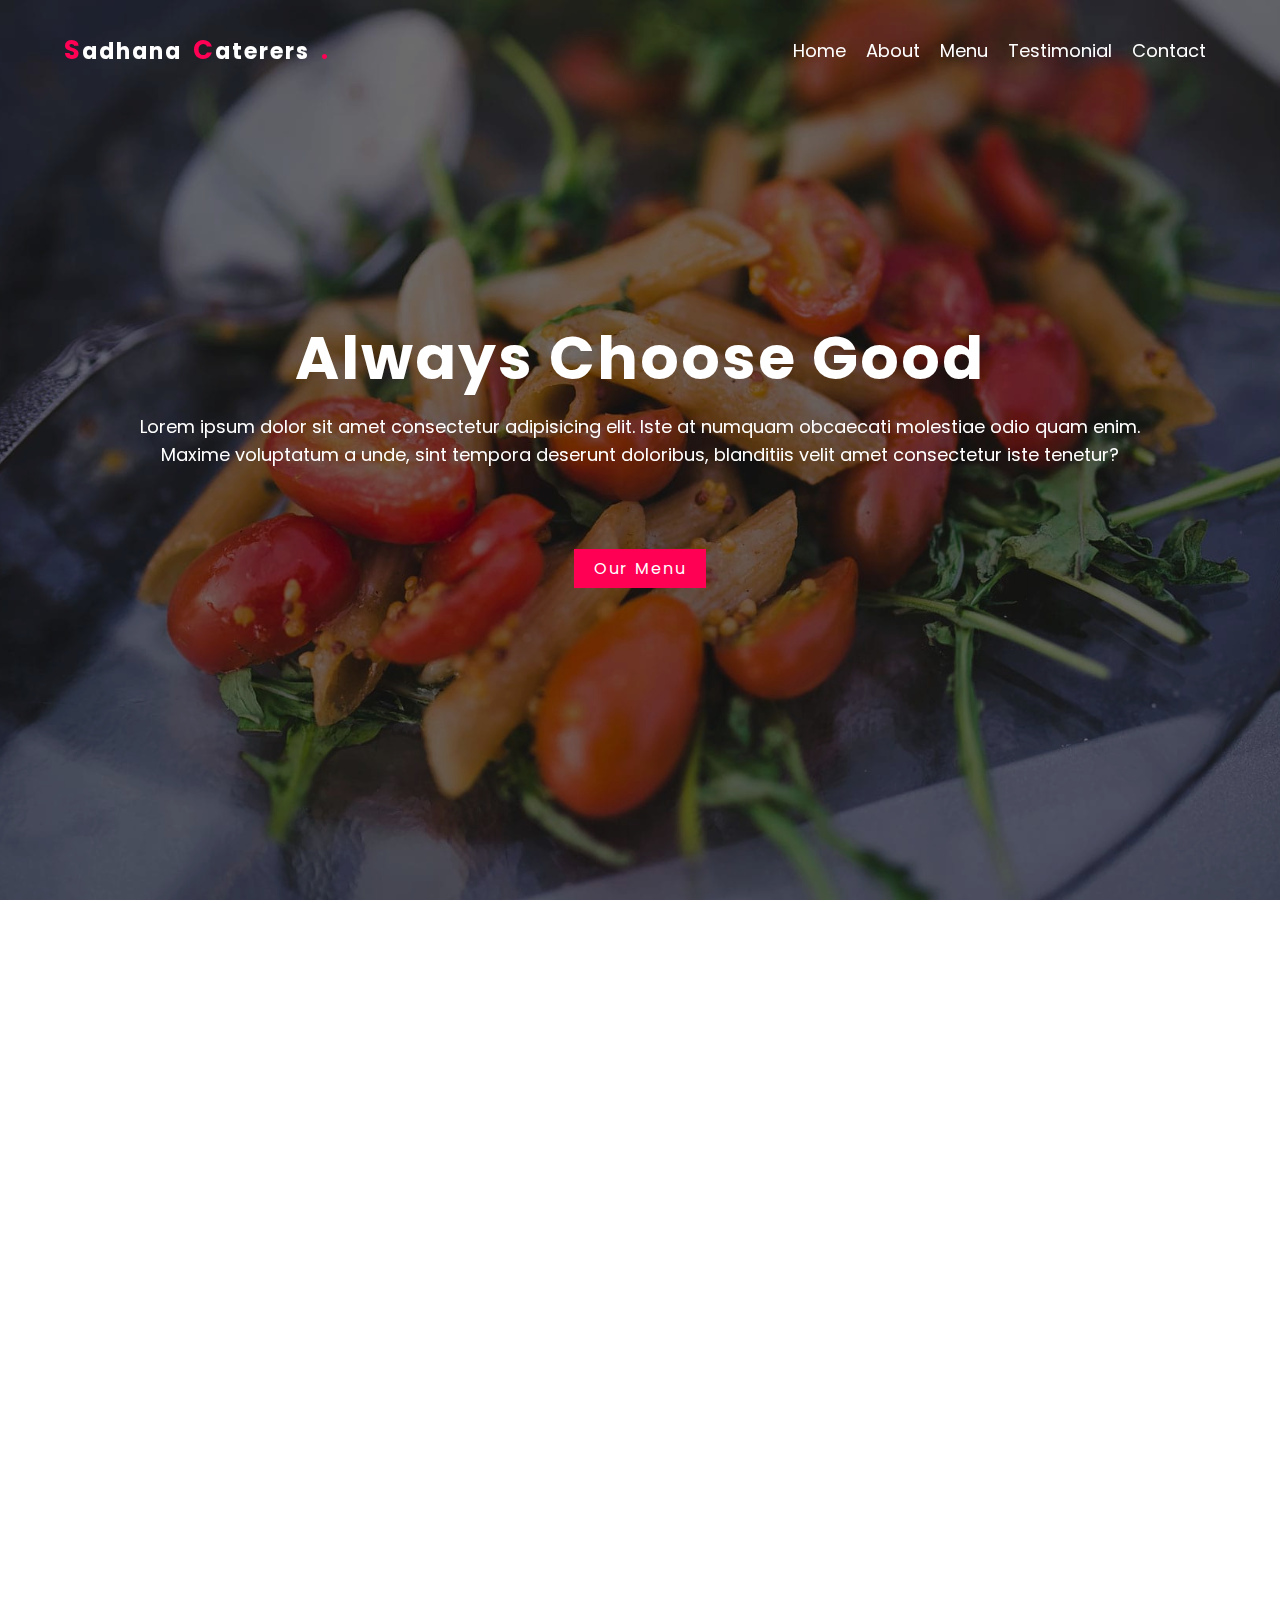
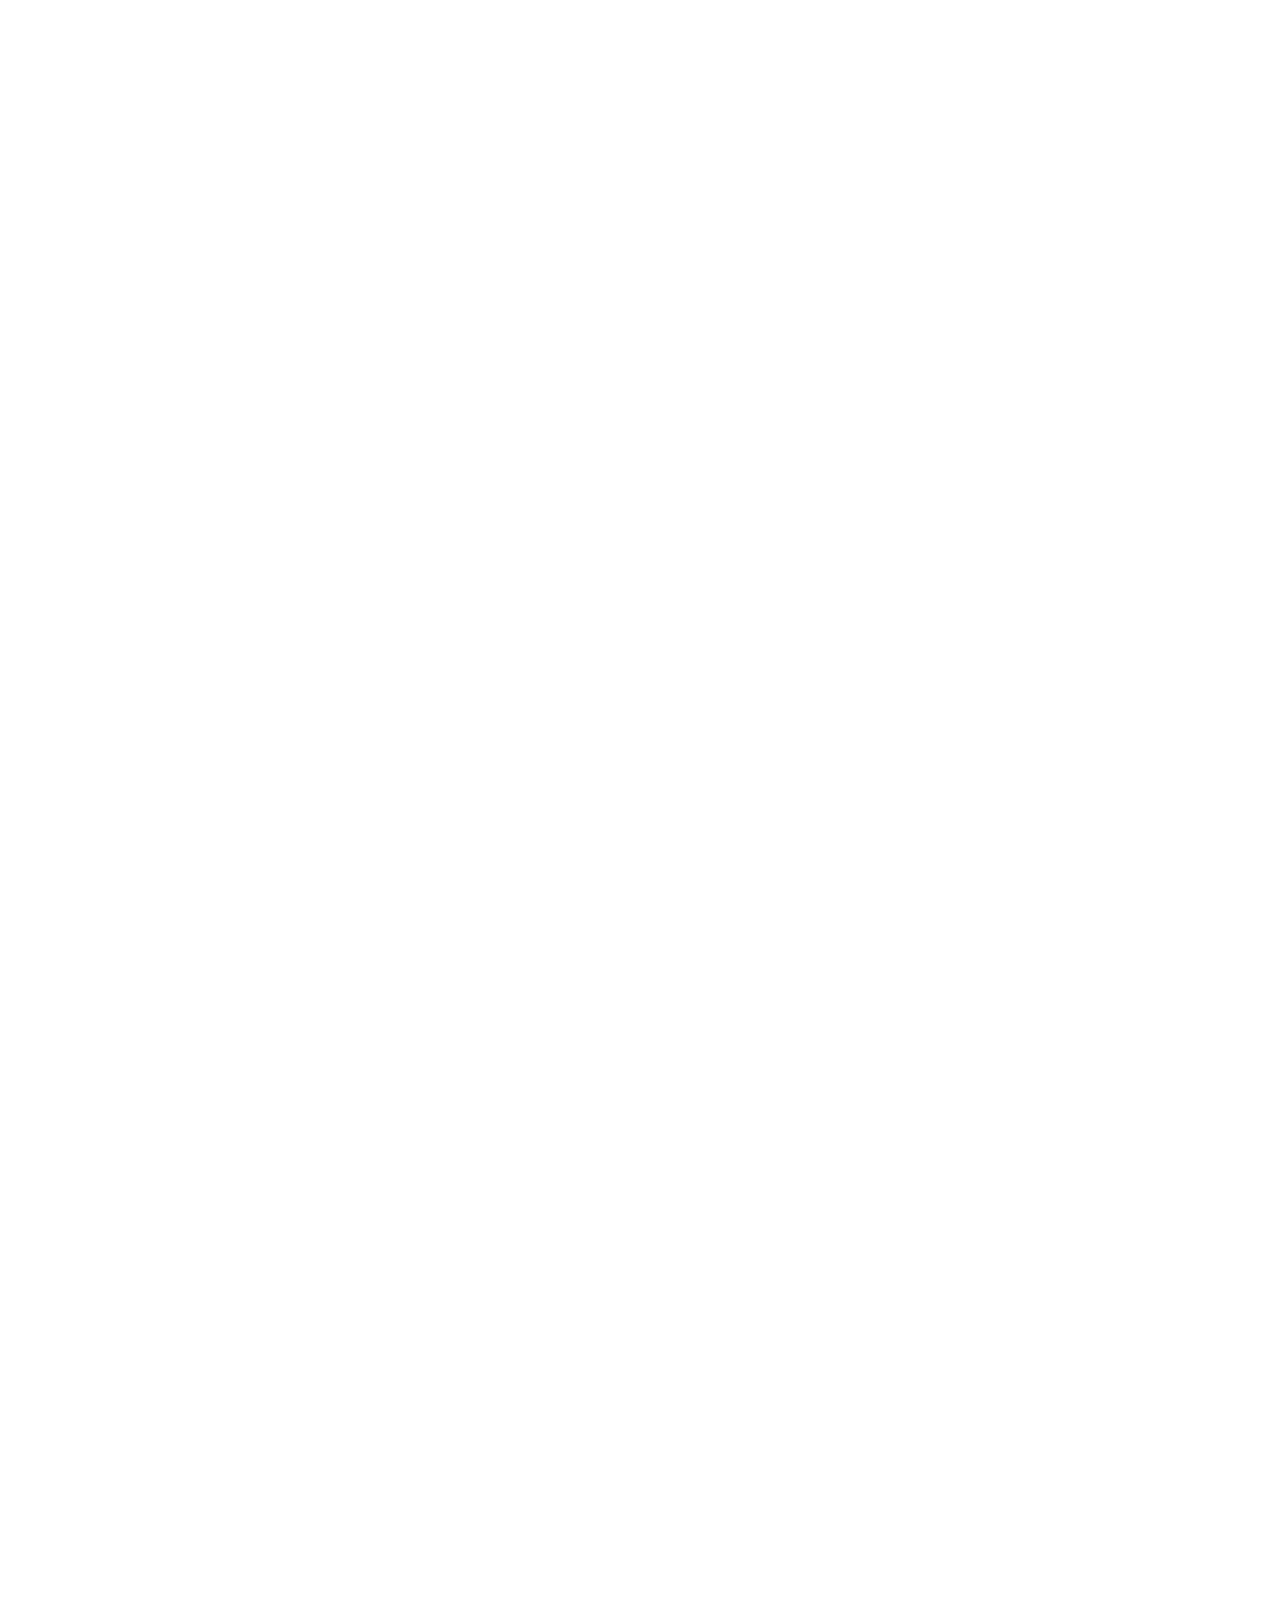
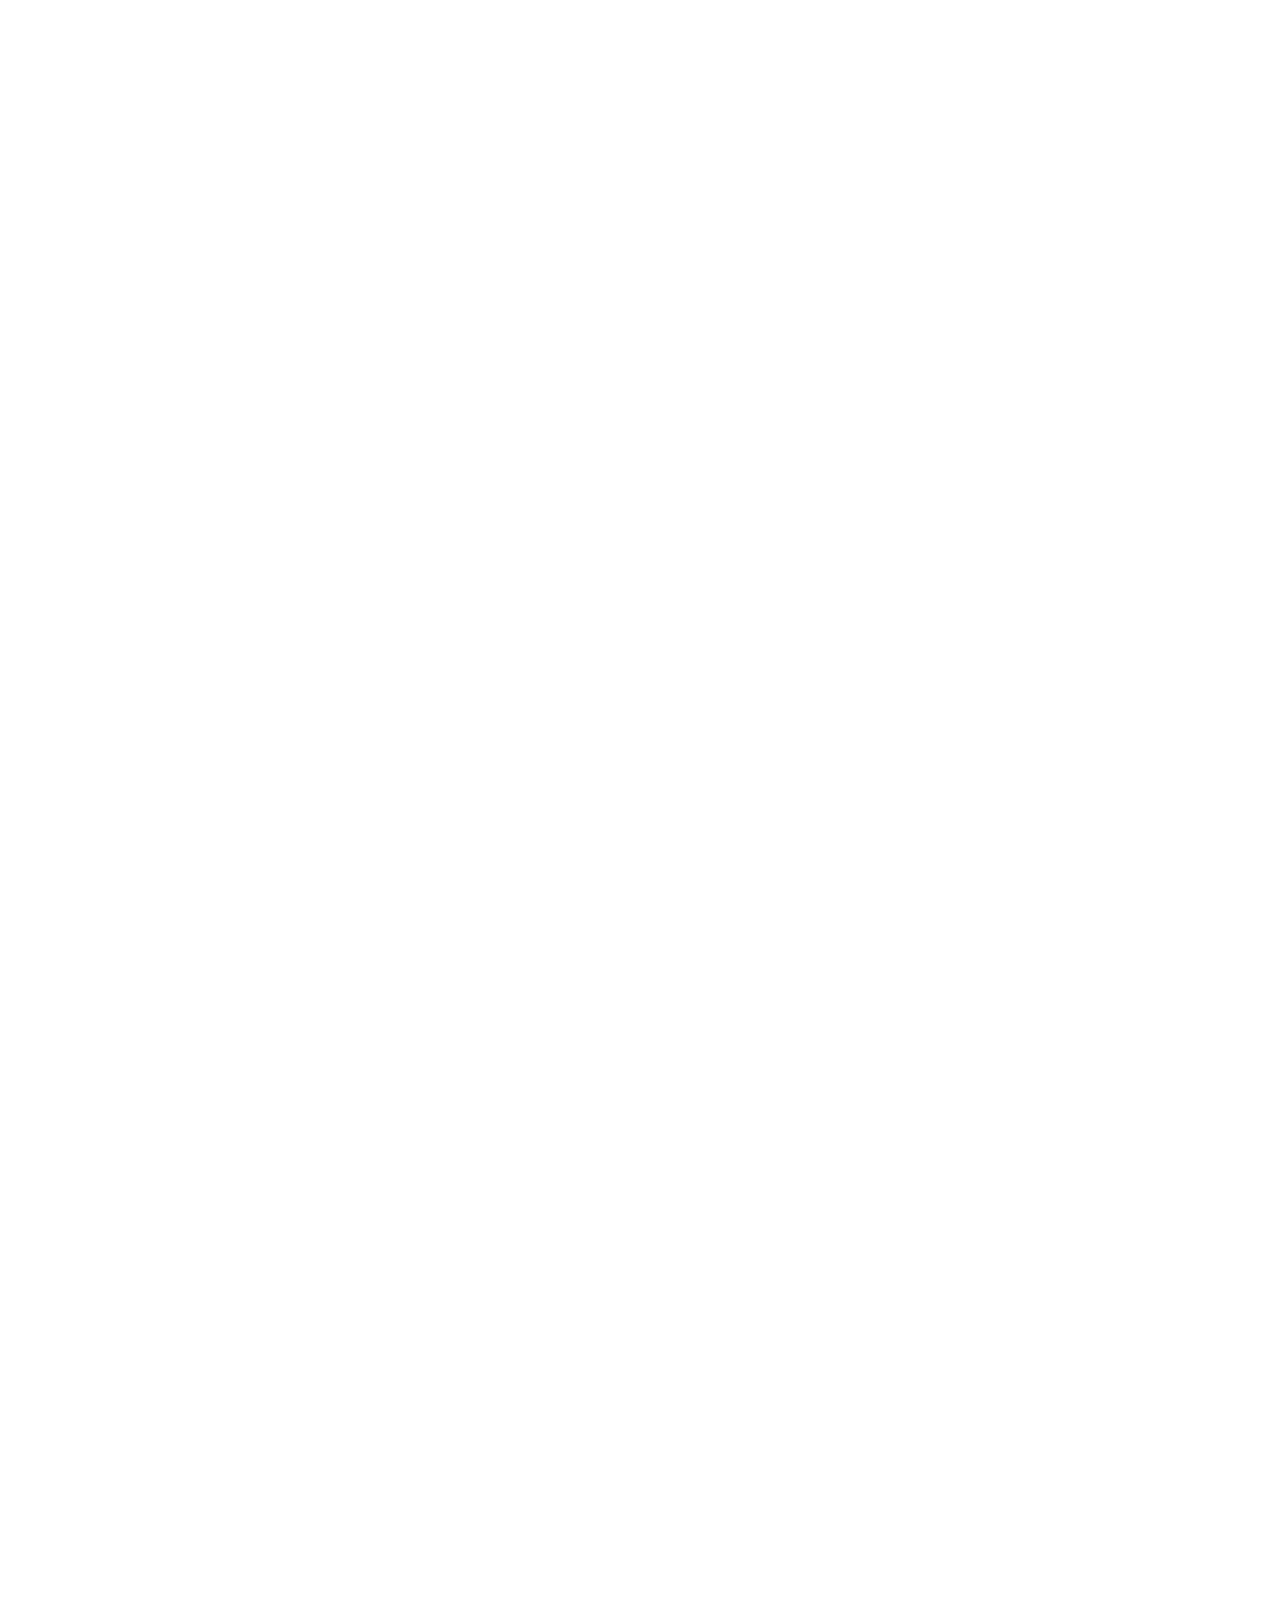
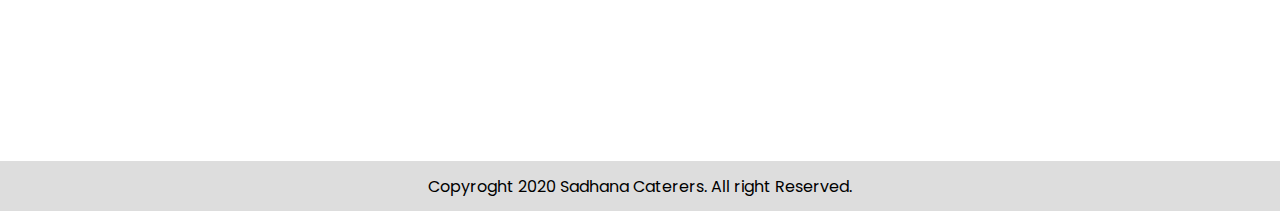
==== index.html @ dc664664 "aos is added" ====
<!DOCTYPE html>
<html lang="en">
<head>
    <meta charset="UTF-8">
    <meta name="viewport" content="width=device-width, initial-scale=1.0">
    <link rel="stylesheet" href="./stylesheets/home.css">
    <!-- This is fontawsome CDN -->
    <link rel="stylesheet" href="https://use.fontawesome.com/releases/v5.15.1/css/all.css"
        integrity="sha384-vp86vTRFVJgpjF9jiIGPEEqYqlDwgyBgEF109VFjmqGmIY/Y4HV4d3Gp2irVfcrp" crossorigin="anonymous">
    <link rel="stylesheet" href="./stylesheets/nav.css">
    <!-- Stylesheet for about section -->
    <link rel="stylesheet" href="./stylesheets/about.css">
    <!-- Stylesheet for menu section -->
    <link rel="stylesheet" href="./stylesheets/menu.css">
    <!-- Stylesheet for test section -->
    <link rel="stylesheet" href="./stylesheets/test.css">
    <!-- Stylesheet for contact -->
    <link rel="stylesheet" href="./stylesheets/contact.css">
    <link rel="stylesheet" href="https://unpkg.com/aos@next/dist/aos.css" />
    <title>SADHANA CATERERS.</title>
</head>
<body>
    <!--FixedBar For Top of the Page-->
    <div class="fixedbar">
        <div>
            <a href="#">
                <h1><span>S</span>adhana <span>C</span>aterers <span>.</span></h1>
            </a>
        </div>
        <ul>
            <li><a href="#home">Home</a></li>
            <li><a href="#about">About</a></li>
            <li><a href="#menu">Menu</a></li>
            <li><a href="#test">Testimonial</a></li>
            <li><a href="#contact">Contact</a></li>
        </ul>
        <handberger onclick="handbergerclick(this)">
            <span></span>
            <span></span>
            <span></span>
        </handberger>
    </div>

    <!--NavbarSetUp-->
    <nav>
        <div class="links">
            <ul>
                <li><a href="#home">Home</a></li>
                <li><a href="#about">About</a></li>
                <li><a href="#menu">Menu</a></li>
                <li><a href="#test">Testimonial</a></li>
                <li><a href="#contact">Contact</a></li>
                <div class="marker"></div>
            </ul>
        </div>
    </nav>

    <!-- Show Click Images -->
    <div class="img-show-container">
        <i class="fas fa-times-circle" onclick="closethis()"></i>
        <div id="img-con">
            <h1>Prawn Malaikari</h1>
            <img src="" alt="">
            <div class="icons">
                <i class="fas fa-arrow-left" onclick="change(-1)"></i>
                <i class="fas fa-arrow-right" onclick="change(1)"></i>
            </div>
        </div>
    </div>




    <div class="main">
        <section class="home" id="home">
            <h1 data-aos="fade-right" data-aos-duration="10000">Always Choose Good</h1>
            <p data-aos="fade-left">Lorem ipsum dolor sit amet consectetur adipisicing elit. Iste at numquam obcaecati molestiae odio quam enim. Maxime voluptatum a unde, sint tempora deserunt doloribus, blanditiis velit amet consectetur iste tenetur?</p>
            <div class="icons">
                <a data-aos="fade-right" data-aos-delay="300" href="https://www.facebook.com/gobindapodder89" target="_blank"><i class="fab fa-facebook"></i></a>
                <a data-aos="fade-right" data-aos-delay="200" href="#"><i class="fab fa-instagram"></i></a>
                <a data-aos="fade-right" data-aos-delay="100" href="mailto:ankitpodder0211@gmail.com"><i class="fas fa-envelope"></i></a>
                <a data-aos="fade-right" href="tel:9143131636"><i class="fas fa-phone-alt"></i></a>
            </div>
            <a class="btn" href="#menu"  data-aos="fade-right" data-aos-duration="30000">Our Menu</a>
        </section>
        <section class="about" id="about">
            <div class="container" >
                <h1  data-aos="fade-right"><span>A</span>bout <span>U</span>s</h1>
                <p  data-aos="fade-right">SADHANA CATERERS UNIT gives our best to serve you best. We are the most preferred catering service in Kolkata as we
                serve you with the top-notch quality of food and other services. Whether it is a wedding, reception, private parties,
                small function or a huge one we give you the best catering service for all. The venue would be of your choice and the
                food will be high-class as we are serving it for you. We not only ensure food and beverage for your function but we make
                it assure that your order arrive the venue on time and is being served with class.<br><br> The demand for food and beverages
                away from the home has increased and with a broader spectrum of the population eating out, customer needs have
                diversified. Our catering service is led very efficiently in order to avail you with the best in class service. It
                barely matters what kind of food you want in your function our team is capable of fulfilling all your needs and
                providing you best facility. We have various packages for several functions and as per the menu and quantity we offer
                you them. Food service operations are continuing to enjoy tremendous improvement and development together with
                considerable advices in quality.
                </p>
            </div>
            <img src="./images/about1.jpg" alt="about_us"  data-aos="fade-left">
        </section>
        <section class="menu" id="menu">
            <h1  data-aos="fade-right">Our <span>M</span>enu</h1>
            <p  data-aos="fade-left">Lorem ipsum dolor sit amet consectetur.</p>
            <div class="container">
                <div class="img" data-aos="fade-right" data-aos-delay="400">
                    <img src="./images/menu/mutton kasha.jpg" onclick="imageclick(0)">
                    <p>Mutton Kasha</p>
                </div>
                <div class="img" data-aos="fade-right" data-aos-delay="200">
                    <img src="./images/menu/navaratna kari.jpg" onclick="imageclick(1)">
                    <p>Navaratna Korma</p>
                </div>
                <div class="img" data-aos="fade-right" data-aos-delay="0">
                    <img src="./images/menu/panner2.jpg" onclick="imageclick(2)">
                    <p>Paneer Butter Masala</p>
                </div>

                <div class="img" data-aos="fade-right" data-aos-delay="400">
                    <img src="./images/menu/salad.JPG" onclick="imageclick(3)">
                    <p>Pasta Counter</p>
                </div>
                <div class="img" data-aos="fade-right" data-aos-delay="200">
                    <img src="./images/menu/hotsaladbar.JPG" onclick="imageclick(4)" style="object-fit: contain">
                    <p>Hot Salad Bar</p>
                </div>
                <div class="img" id="img_last" data-aos="fade-right" data-aos-delay="0">
                    <img src="./images/menu/prawn.jpg" onclick="imageclick(5)">
                    <p>Prawn Malaikari</p>
                </div>
                <!-- Hide this pics Initially -->
                <div class="img hide" data-aos="fade-right" data-aos-delay="400">
                    <img src="./images/menu/fry.jpg" onclick="imageclick(6)">
                    <p>Fish Butter Fry</p>
                </div>
                <div class="img hide" data-aos="fade-right" data-aos-delay="200">
                    <img src="./images/menu/chicken.jpg" onclick="imageclick(7)">
                    <p>Chicken Chap</p>
                </div>
                <div class="img hide" data-aos="fade-right" data-aos-delay="0">
                    <img src="./images/menu/mocktail.jpg" onclick="imageclick(8)">
                    <p>Mocktail Counter</p>
                </div>
                <div class="img hide" data-aos="fade-right" data-aos-delay="400">
                    <img src="./images/menu/pan.jpg" onclick="imageclick(9)">
                    <p>Pan</p>
                </div>
                <div class="img hide" data-aos="fade-right" data-aos-delay="200">
                    <img src="./images/menu/tandoor.jpg" onclick="imageclick(10)">
                    <p>Chicken Tandoor</p>
                </div>
                <div class="img hide" data-aos="fade-right" data-aos-delay="0">
                    <img src="./images/menu/chatni.jpg" onclick="imageclick(11)">
                    <p>Fruit Chutny</p>
                </div>
            </div>
            <a  class="view-all" href="#img_last" onclick="btn_click(this)" data-aos="fade-left">View All</a>
        </section>
        <section class="test" id="test">
            <h1 data-aos="fade-left">They <span>S</span>aid About Us</h1>
            <p data-aos="fade-right">Lorem ipsum dolor sit amet consectetur.</p>
            <div class="container">
                <div class="box" data-aos="fade-left" data-aos-delay="0">
                    <img src="./images/review/rev1.jpg">
                    <p>Good Food went above and beyond with us. Willing to meet multiple times to ensure everything was as we hoped and
                    delivering EXCEPTIONAL food for our wedding. They did everything and then some to ensure we were properly fed and
                    enjoyed ourselves.
                    </p>
                    <p class="name">~ Priya Saha Podder</p>
                </div>
                <div class="box" data-aos="fade-left" data-aos-delay="200">
                    <img src="./images/review/rev2.jpg">
                    <p>The food at my brother's wedding was amazing! Really yummy. My guests raved about the food. They even gave us a few leftovers.Highly recommend Good Food Events + Catering.
                    </p>
                    <p class="name">~ Ankit Podder</p>
                </div>
                <div class="box" data-aos="fade-left" data-aos-delay="400">
                    <img src="./images/review/rev3.png">
                    <p>Yes, the staffs are extremely well-behaved and the most importantly the quality and taste of the food is just amazing.
                    It's the best caterers service I've ever visited and I would like to recommend each and everyone to contact with them
                    for the best food and best service.
                    </p>
                    <p class="name">~ Akash Kumar Pati</p>
                </div>
            </div>
        </section>
        <section class="contact" id="contact">
            <h1 data-aos="fade-left"><span>C</span>ontact Us</h1>
            <p data-aos="fade-right">413 Green Park , Lake Town , Block A , Kolkata : 700055</p>
            <p data-aos="fade-left"><a href="https://goo.gl/maps/gn4YtYgcBVdfNBr98" target="_blank">Open this location in map : <i class="fas fa-map-marker-alt"></i></a></p>
            <p data-aos="fade-right"><i class="fas fa-phone-alt"></i> : <a href="tel:9143131636">9143131636</a> / <a href="tel:9143194592">9143194592</a></p>
            <div class="container" data-aos="fade-right">
                <iframe name="hidden_iframe" id="hidden_iframe" style="display: none;"
                    onload="if(submitted){window.location('/')}"></iframe>
                <form action="https://docs.google.com/forms/u/0/d/e/1FAIpQLSd7vO7k8Vz6ljNNhDK9vIhlrE3oobReoY3cYwhsMBvj_SoKgA/formResponse" target="hidden_iframe" onsubmit="formsubmit()">
                    <h1>Send Message</h1>
                    <input type="text" name="entry.94450431" id="" placeholder="Name" value="">
                    <input type="text" name="entry.437217449" id="" placeholder="Email or Phone No" value="">
                    <textarea name="entry.1589624765" placeholder="Message or Feedback" value=""></textarea>
                    <button>Send</button>
                </form>
            </div>
        </section>
        <copyright>
            <p>Copyroght <i class="far fa-copyright"></i> 2020 Sadhana Caterers. All right Reserved.</p>
        </copyright>
    </div>

    <script src="./javascript/nav.js"></script>
    <script src="./javascript/menu.js"></script>
    <script src="./javascript/jquery.js"></script>
    <script src="https://unpkg.com/aos@next/dist/aos.js"></script>
    <script>
        AOS.init();
        const formsubmit = ()=>{
            // document.querySelector("#contact > div > form > input[type=text]:nth-child(2)").value = "";
            // document.querySelector("#contact > div > form > input[type=text]:nth-child(3)").value = "";
            // document.querySelector("#contact > div > form > textarea").value = "";
            return true;
        }
    </script>
</body>
</html>
---- stylesheets/home.css ----
/* Import Font from google fonts */
@import url('https://fonts.googleapis.com/css2?family=Poppins:ital,wght@0,100;0,200;0,300;0,400;0,500;0,600;0,700;0,800;1,200;1,300;1,400;1,500;1,600;1,700;1,800&display=swap');

*{
    padding: 0;
    margin: 0;
    box-sizing: border-box;
    scroll-behavior: smooth;
}
body{
    position: relative;
    width: 100%;
    height: 100%;
    overflow-x: hidden;
    font-family: 'Poppins', sans-serif;
    
}

/* This is style for home section */
.home{
    position: relative;
    width: 100%;
    height: 100vh;
    display: flex;
    justify-content: center;
    align-items: center;
    flex-direction: column;
    background: url("../images/bg.jpg") #0002;
    background-size: cover;
    background-position: center;
    background-attachment: fixed;
    color: #fff;
    background-blend-mode: multiply;
}
.home h1{
    font-size: 60px;
    letter-spacing: 2px;
    font-weight: bold;
    margin-bottom: 10px;
}
.home p{
    font-size: 18px;
    width: 80%;
    text-align: center;
    line-height: 28px;
    margin-bottom: 20px;
}
.home .icons{
    position: relative;
    width: 300px;
    height: 40px;
    display: flex;
    justify-content: center;
    align-items: center;
    flex-direction: row;
    margin-bottom: 20px;
}
.home .icons a{
    margin: 0 10px;
    font-size: 26px;
    text-decoration: none;
    color: #fff;
    cursor: pointer;
    outline: none;
}
.home .icons a:hover{
    animation: animate 1s linear;
}
@keyframes animate{
    0%{
        transform: translateX(0);
    }
    25%{
        transform: translateX(-3px);
    }
    50%{
        transform: translateX(3px);
    }
    75%{
        transform: translateX(-2px);
    }
    100%{
        transform: translateX(0);
    }
}
.main .home a.btn{
    background: #ff0054;
    color: #fff;
    text-decoration: none;
    padding: 7px 20px;
    letter-spacing: 2px;
    transition: 0.5s;
}
.main .home a.btn:hover{
    letter-spacing: 6px;
}
/* Make home section responsive */
@media screen and (max-width:980px){
    .home h1{
        font-size: 40px;
        text-align: center;
    }
    .home p{
        width: 90%;
        font-size: 16px;
        line-height: 25px;
    }
    .home .icons{
        width: 80%;
    }
}

@media screen and (max-width:400px){
    .home h1{
        font-size: 34px;
    }
    .home p{
        font-size: 14px;
    }
}
---- stylesheets/nav.css ----
.fixedbar{
    position: fixed;
    top: 0;
    left: 0;
    width: 100%;
    height: 100px;
    padding: 0 5%;
    z-index: 11;
    display: flex;
    justify-content: space-between;
    align-items: center;
    transition: 0.5s;
    transform: translateX(0);
    box-shadow: none;
}
.fixedbar.active{
    height: 50px;
    background: #fff;
    box-shadow: 0 0 15px #0009;
    /* backdrop-filter: blur(4px); */
}
.fixedbar div a{
    color: #fff;
    text-decoration: none;
}
.fixedbar div a h1{
    font-size: 22px;
    font-weight: bold;
    word-spacing: 4px;
    letter-spacing: 2px;
}
@media screen and (max-width : 400px){
    .fixedbar div a h1{
        font-size: 18px;
    }
}
@media screen and (max-width : 345px){
    .fixedbar div a h1{
        font-size: 16px;
    }
}
@media screen and (max-width : 325px){
    .fixedbar div a h1{
        font-size: 13px;
    }
}
@media screen and (max-width : 296px){
    .fixedbar div a h1{
        font-size: 11px;
    }
}
.fixedbar div a h1 span{
    color: #ff0054;
    font-size: 26px;
}
.fixedbar ul{
    position: relative;
    height: 100%;
    display: flex;
    justify-content: center;
    align-items: center;
    flex-direction: row;
    color: #fff;
    list-style: none;
}
@media screen and (max-width:970px){
    .fixedbar ul{
        display: none;
        width: 0;
    }
}
.fixedbar ul li{
    margin: 0 10px;
}
.fixedbar ul li a{
    color: #fff;
    text-decoration: none;
    font-size: 18px;
    transition: 0.5s;
}
.fixedbar.fixedbar.active  div a h1{
    color: #111;
}
.fixedbar.active ul li a{
    color: #111;
}
.fixedbar.active ul li a:hover{
    color:   #ff0054;
}
/* Handberger */
.fixedbar handberger{
    position: relative;
    width: 35px;
    height: 24px;
    margin-left: 40px;
    display: flex;
    justify-content: center;
    align-items: flex-end;
    flex-direction: column;
    cursor: pointer;
    width: 0;
    display: none;
}
@media screen and (max-width:970px){
    .fixedbar handberger{
        width: 35px;
        display: flex;
    }
}
.fixedbar handberger span{
    display: block;
    width: 100%;
    position: relative;
    height: 2px !important;
    background: #fff;
    margin: 3px 0;
    transition: 0.5s;
}
.fixedbar.active handberger span{
    background: #111;
}
.fixedbar handberger span:nth-child(2){
    width: calc(100% * 0.7);
}
.fixedbar handberger span:nth-child(3){
    width: calc(100% * 0.4);
}
.fixedbar handberger:hover span,
.fixedbar.slideLeft handberger span{
    width: 100%;
}
.fixedbar.slideLeft handberger span:nth-child(1){
    transform: translateY(7.5px) rotateZ(45deg);
}
.fixedbar.slideLeft handberger span:nth-child(2){
    transform: translateX(-20px);
    opacity: 0;
}
.fixedbar.slideLeft handberger span:nth-child(3){
    transform: translateY(-7.5px) rotateZ(-45deg);
}


/*==================================All about fixedbar==================================*/
nav{
    position: fixed;
    right: 0;
    top: 0;
    min-height: 100vh;
    width: 240px;
    transform: translateX(240px);
    z-index: 99999;
    display: none;
    align-items: center;
    transition: 0.5s;
    overflow: hidden;
    background-color: #ff0054;
}
@media screen and (max-width : 970px){
    nav{
        display: flex;
    }
    nav ul{
        position: relative;
        width: 100%;
        padding: 0 30px;
        list-style-type: none;
    }
    nav ul li a{
        position: relative;
        text-decoration: none;
        color: white;
        margin: 12px 0 !important;
        display: inline-block;
    }
    nav ul li a::before{
        position: absolute;
        content: '';
        left: 0;
        bottom: -5px;
        width: 110%;
        height: 1.5px;
        background: #fff;
        transform-origin: left;
        transform: scaleX(0);
        transition: 0.5s;
    }
    nav ul li.active a::before{
        transform: scaleX(1);
    }
    nav ul li a:hover::before{
        transform: scaleX(1);
    }
    nav.togglebar{
        transform: translateX(0);
    }
    .main{
        position: relative;
        width: 100%;
        height: 100%;
        transform: translateX(0px);
        transition: 0.5s;
    }
    .main.togglebar{
        transform: translateX(-240px);
    }
    .fixedbar.togglebar{
        transform: translateX(-240px);
    }
}
---- stylesheets/about.css ----
.about{
    position: relative;
    width: 100%;
    min-height: 70vh;
    padding: 60px 0 30px;
    display: flex;
    justify-content: space-around;
    align-items: center;
    flex-direction: row;
}
.about .container{
    position: relative;
    width: 600px;
}
.about .container h1{
    font-size: 30px;
    word-spacing: 8px;
    letter-spacing: 2px;
    font-weight: 400;
    margin-bottom: 10px;
}
.about .container h1 span{
    font-size: 45px;
    color: #ff0054;
}
.about .container p{
    font-size: 16px;
    line-height: 26px;
}
.about img{
    position: relative;
    width: 400px;
    box-shadow:  9px 9px 27px #c9c9c9, 
             -9px -9px 27px #ffffff;
}
@media screen and (max-width:1180px){
    .about .container{
        width: 450px;
    }
}
@media screen and (max-width:1050px){
    .about{
        flex-direction: column;
        padding-bottom: 45px;
    }
    .about .container{
        position: relative;
        width: 80%;
        text-align: center;
        margin-bottom: 30px;
    }
    .about img{
        position: relative;
        width: 80%;
    }
}
@media screen and (max-width:1050px){
    .about .container , 
    .about img{
        width: 90%;
    }
    .about img{
        margin-top: 20px;
    }
}
---- stylesheets/menu.css ----
.menu{
    position: relative;
    width: 100%;
    min-height: 100vh;
    padding: 60px 0 40px 0;
}
.menu h1{
    position: relative;
    text-align: center;
    font-weight: normal;
    font-size: 40px;
}
.menu h1 span{
    font-size: 60px;
    color: #ff0054;
}
.menu p{
    text-align: center;
    font-size: 18px;
}
.menu .container{
    position: relative;
    width: 100%;
    padding: 20px 100px;
    display: flex;
    justify-content: space-around;
    align-items: center;
    flex-wrap: wrap;
}
.menu .container .img{
    position: relative;
    width: 340px;
    height: 330px;
    margin: 20px;
    border: 15px solid #fff;
    box-shadow: 0 5px 30px #0001;
}
.menu .container .img img{
    position: relative;
    width: 100%;
    height: 260px;
    object-fit: cover;
    cursor: pointer;
}
.menu .container .img p{
    text-align: left;
    line-height: 40px;
    font-weight: 500;
    letter-spacing: 1px;
}
.menu a.view-all{
    display: block;
    width: 160px;
    padding: 10px 0;
    border:1.75px solid #ff0054;
    text-align: center;
    text-decoration: none;
    color: #ff0054;
    margin:  10px auto 0;
    letter-spacing: 2px;
    transition: 0.5s;
}
.menu a.view-all:hover{
    color: #fff;
    background: #ff0054;
}
@media screen and (max-width:680px){
    .menu .container{
        padding-left: 10px;
        padding-right: 10px;
    }
}

/* Image Show Container */
.img-show-container{
    position: fixed;
    top: 0;
    left: 0;
    width: 100%;
    height: 100vh;
    background: #0009;
    z-index: 10000;
    backdrop-filter: blur(8px);
    overflow: hidden;
    display: none;
}
.img-show-container.active{
    opacity: 1;
}
.img-show-container div#img-con{
    position: relative;
    top: 0;
    left: 0;
    width: 100%;
    height: 100vh;
    display: flex;
    justify-content: center;
    align-items: center;
    flex-direction: column;
    color: #fff;
}
.img-show-container div#img-con h1{
    margin-bottom: 15px;
    letter-spacing: 2px;
}

.img-show-container div#img-con .icons{
    position: relative;
    width: 100px;
    height: 50px;
    display: flex;
    justify-content: space-between;
    align-items: center;
    margin-top: 5px;
}
.img-show-container div#img-con .icons *{
    position: relative;
    top: 0;
    left: 0;
    font-size: 20px;
}
.img-show-container div#img-con .icons i.active{
    color: #fff6;
}
@media screen and (max-width:500px){
    .img-show-container div#img-con h1{
        font-size: 22px;
    }
}
.img-show-container div#img-con img{
    max-width: 80%;
    max-height: 70vh;
    box-shadow: 0 0 4px #fff8;
}
.img-show-container i{
    position: absolute;
    top: 30px;
    right: 30px;
    font-size: 36px;
    color: #fff;
    cursor: pointer;
    pointer-events: all;
    z-index: 10000;
}
---- stylesheets/test.css ----
.test{
    position: relative;
    width: 100%;
    min-height: 100vh;
    padding-top: 60px;
    background: url("../images/bg2.jpg");
    background-size: cover;
    background-position: center;
    background-attachment: fixed;
}
.test h1{
    position: relative;
    text-align: center;
    font-weight: normal;
    font-size: 40px;
    color: #fff;
    word-spacing: 6px;
}
.test h1 span{
    font-size: 50px;
    color: #ff0054;
}
.test p{
    color: #fff;
    text-align: center;
}
.test .container{
    position: relative;
    width: 80%;
    margin: 0 auto;
    display: block;
    margin-top: 60px;
    display: flex;
    justify-content: space-around;
    align-items: center;
    flex-wrap: wrap;
}
.test .container .box{
    position: relative;
    width: 320px;
    height: 400px;
    background: #fff;
    display: flex;
    justify-content: center;
    align-items: center;
    flex-direction: column;
    padding: 20px;
    color: #000;
    margin: 20px;
}
.test .container .box img{
    position: relative;
    width: 80px;
    height: 80px;
    border-radius: 50%;
}
.test .container .box p{
    color: #000000;
    margin: 20px 0 0px;
    font-size: 14px;
}
.test .container .box p.name{
    font-weight: bold;
    font-size: 18px;
    margin-top: 15px;
}
@media screen and (max-width:520px){
    .test h1{
        font-size: 24px;
    }
    .test h1 span{
        font-size: 35px;
    }
    .test .container{
        padding-bottom: 40px;
        width: 100%;
    }
}
---- stylesheets/contact.css ----
.contact{
    position: relative;
    width: 100%;
    min-height: 100vh;
    background: url("../images/bg3.jpg");
    background-size: cover;
    background-position: center;
    background-attachment: fixed;
    padding-top: 60px;
    padding-bottom: 90px;
}
.contact h1{
    font-size: 40px;
    font-weight: normal;
    text-align: center;
}
.contact h1 span{
    color: #ff0054;
    font-size: 50px;
}
.contact p{
    text-align: center;
    line-height: 30px;
}
.contact p a{
    text-decoration: none;
    color: #000;
}
.contact .container{
    position: relative;
    margin-top: 40px;
    padding-left: 100px;
    width: 100%;
}
.contact .container form{
    max-width: 500px;
    background: #fff;
    box-shadow: 0 18px 50px #1111;
    padding: 50px 30px;
}
.contact .container form h1{
    text-align: left;
    font-size: 28px;
    margin-bottom: 20px;
}
.contact .container form input,
.contact .container form textarea{
    display: block;
    width: 100%;
    margin-bottom: 20px;
    background: #fff;
    border: none;
    padding: 10px;
    outline: none;
    border: 1px solid #555;
    font-size: 16px;
    font-weight: 300;
    color: #111;
    resize: none;
    font-family: 'Poppins', sans-serif;
}
.contact .container form button{
    position: relative;
    display: inline-block;
    padding: 8px 25px;
    outline: none;
    border: none;
    background: none;
    border: 1.5px solid #ff0054;
    color:  #ff0054;
    transition: 0.5s;
    cursor: pointer;
    font-weight: 400;
    font-family: 'Poppins', sans-serif;
    font-size: 18px;
    letter-spacing: 3px;
}
.contact .container form button:hover{
    background: #ff0054;
    color: #fff;
}
/* Make Contact Responsive */
@media screen and (max-width:750px){
    #contact > div{
        padding: 0;
    }
    #contact > div > form{
        width: 80%;
        display: block;
        margin: 0 auto;
    }
}
@media screen and (max-width:510px){
    #contact > div > form{
        width: 100%;
        padding: 30px 15px;
    }
}

copyright{
    width: 100%;
    height: 50px;
    display: flex;
    justify-content: center;
    align-items: center;
    color: #000;
    background: #0002;
}
copyright p{
    line-height: 35px;
}
@media screen and (max-width:490px){
    copyright{
        height: 60px;
    }
    copyright p{
        font-size: 14px;
        line-height: 18px;
        width: 90%;
        text-align: center;
    }
}
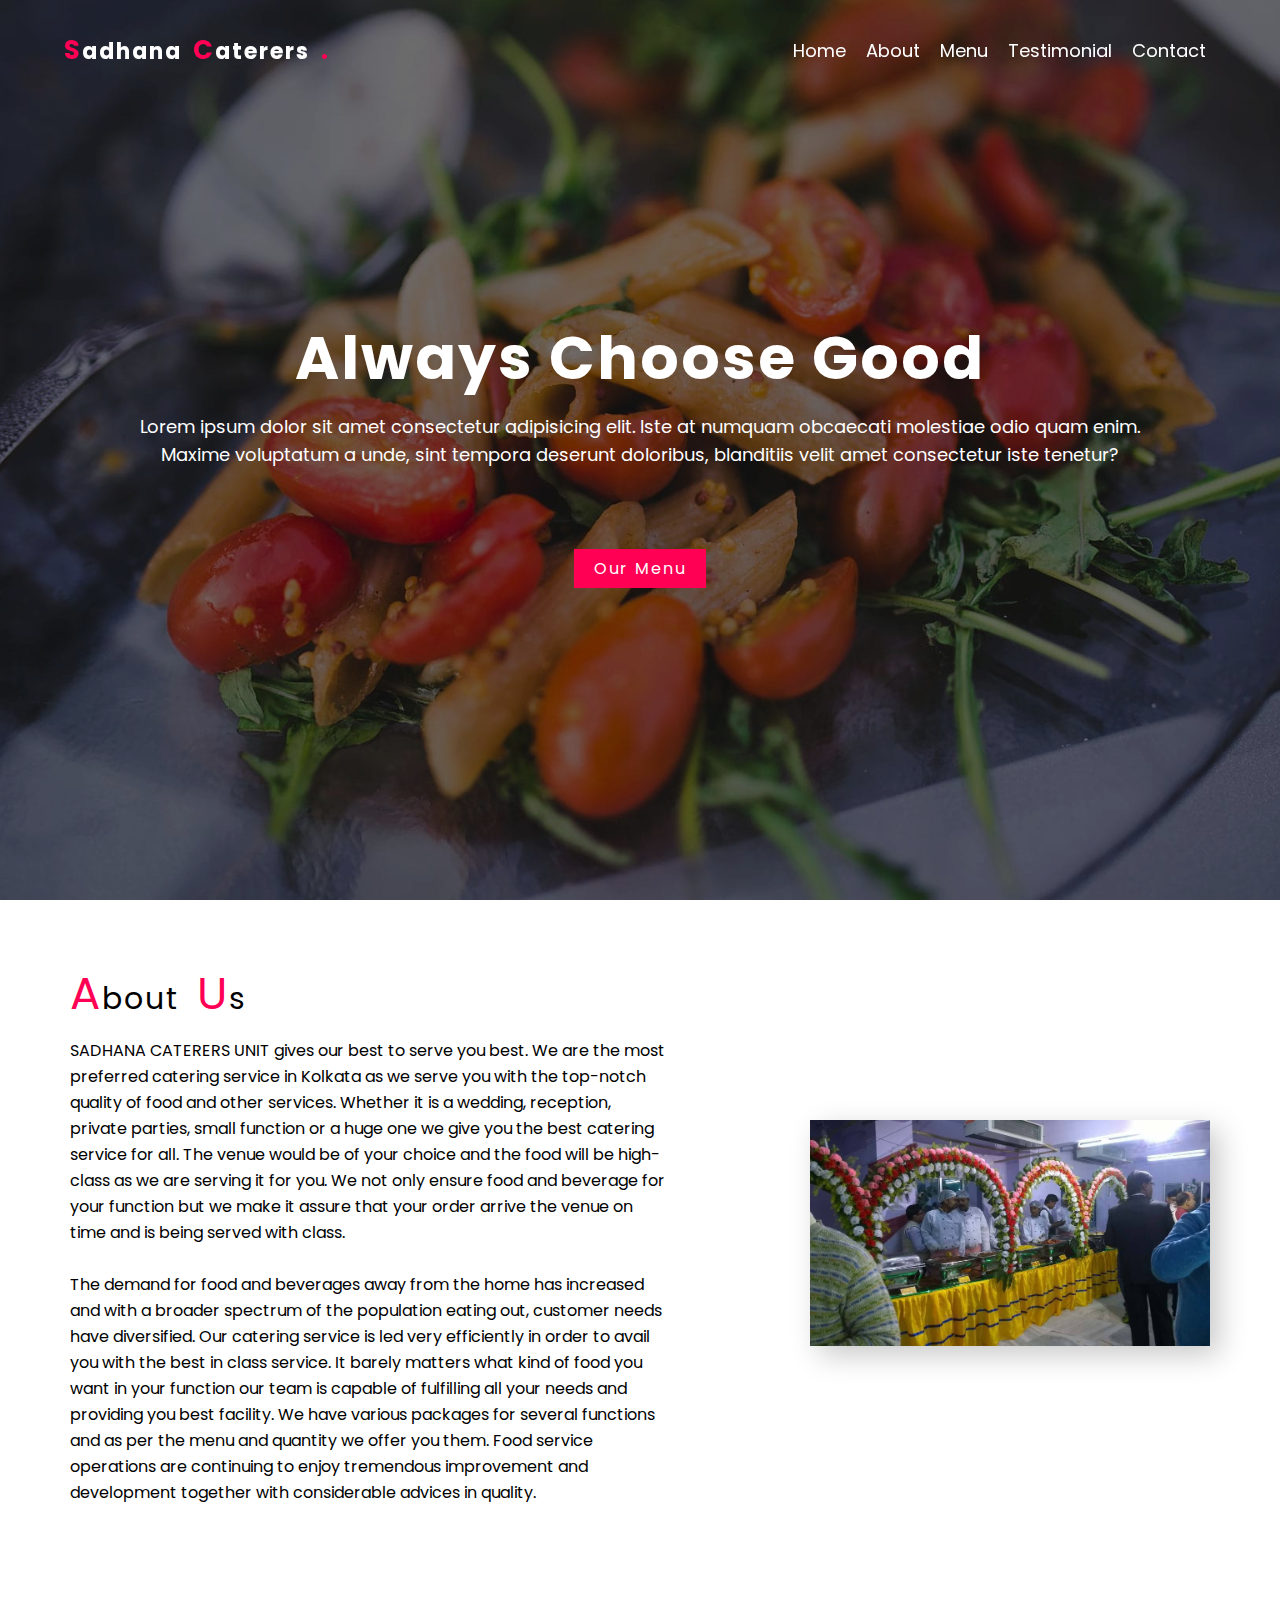
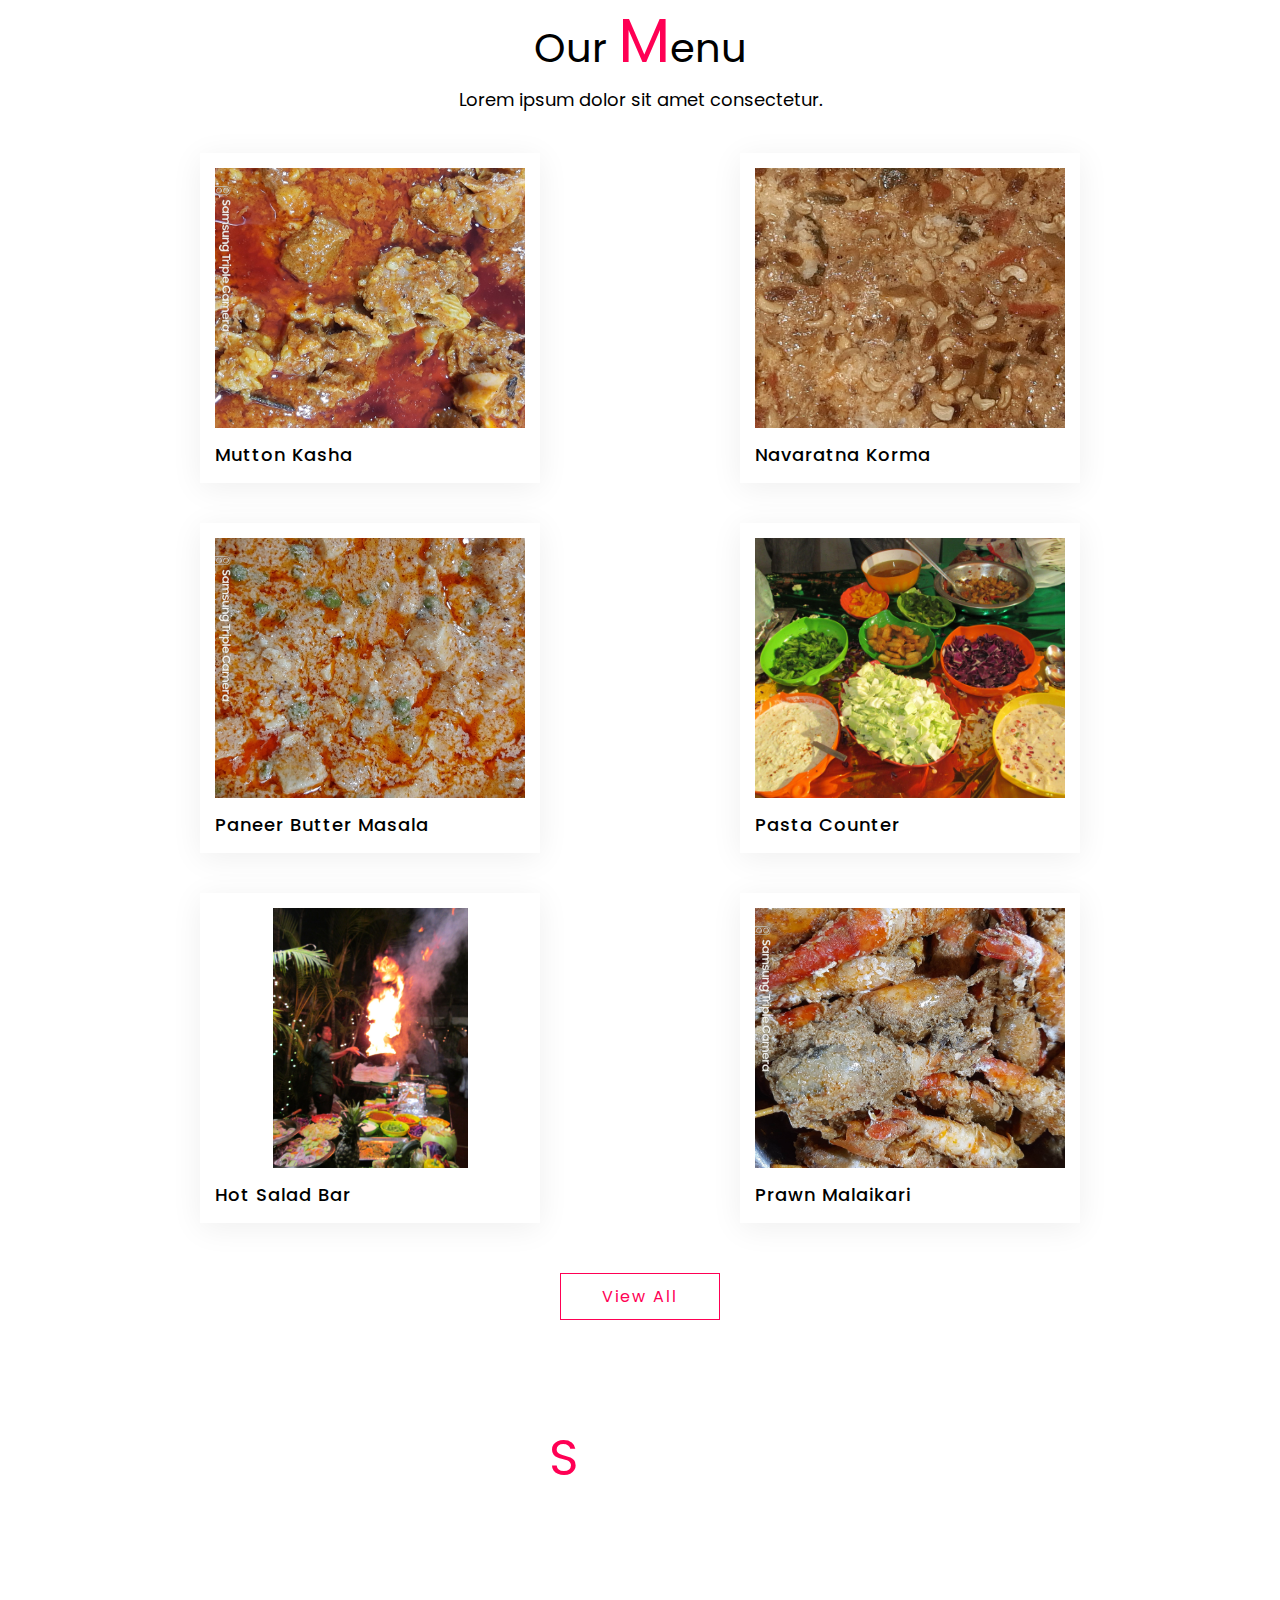
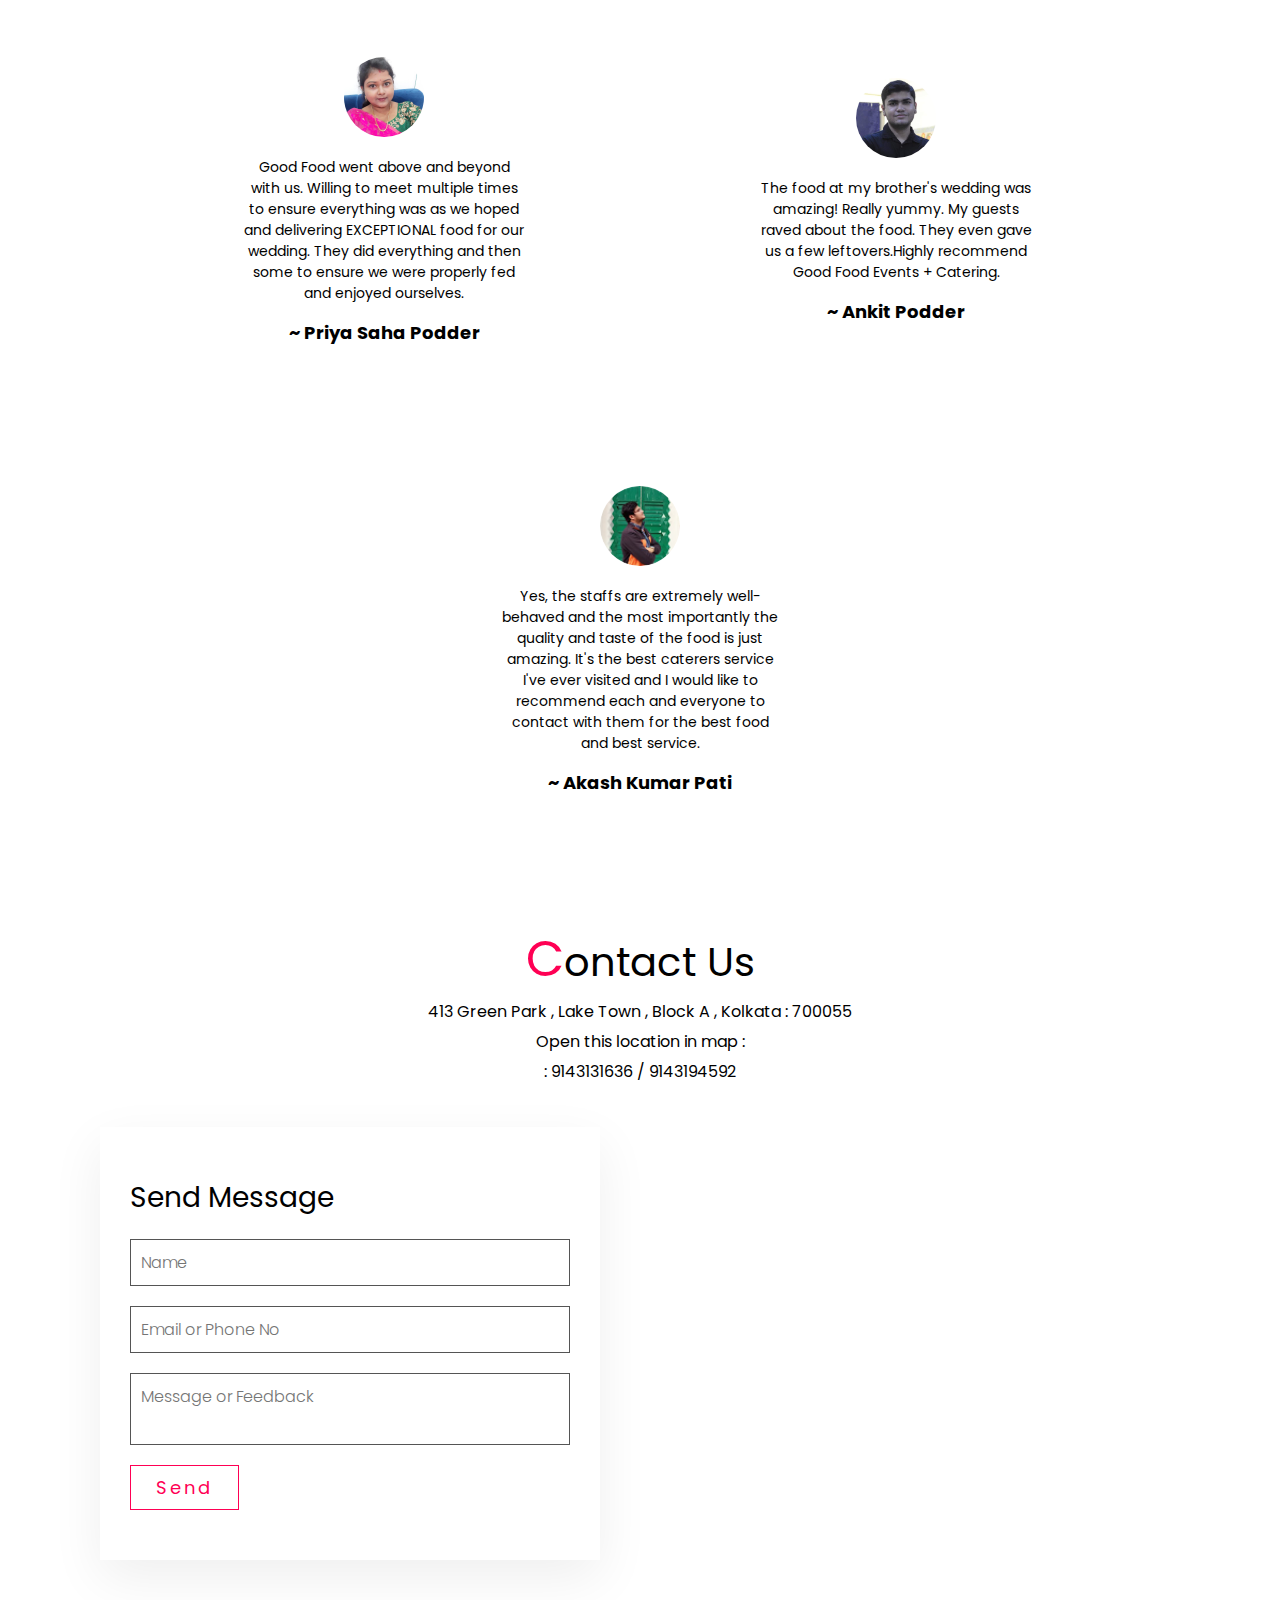
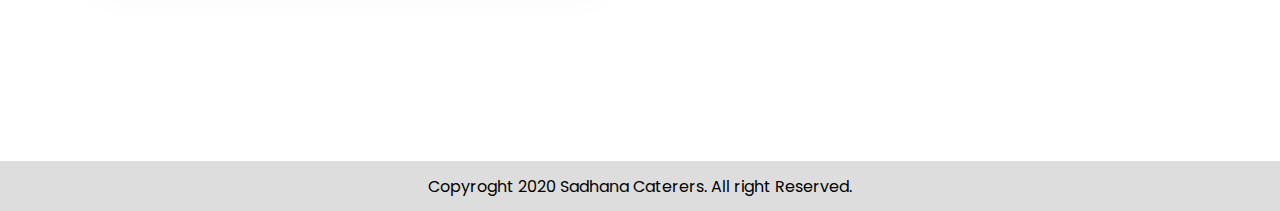
==== commit efe3a999: "remove aos" ====
--- a/index.html
+++ b/index.html
@@ -16,7 +16,6 @@
     <link rel="stylesheet" href="./stylesheets/test.css">
     <!-- Stylesheet for contact -->
     <link rel="stylesheet" href="./stylesheets/contact.css">
-    <link rel="stylesheet" href="https://unpkg.com/aos@next/dist/aos.css" />
     <title>SADHANA CATERERS.</title>
 </head>
 <body>
@@ -73,20 +72,20 @@
 
     <div class="main">
         <section class="home" id="home">
-            <h1 data-aos="fade-right" data-aos-duration="10000">Always Choose Good</h1>
-            <p data-aos="fade-left">Lorem ipsum dolor sit amet consectetur adipisicing elit. Iste at numquam obcaecati molestiae odio quam enim. Maxime voluptatum a unde, sint tempora deserunt doloribus, blanditiis velit amet consectetur iste tenetur?</p>
+            <h1>Always Choose Good</h1>
+            <p>Lorem ipsum dolor sit amet consectetur adipisicing elit. Iste at numquam obcaecati molestiae odio quam enim. Maxime voluptatum a unde, sint tempora deserunt doloribus, blanditiis velit amet consectetur iste tenetur?</p>
             <div class="icons">
-                <a data-aos="fade-right" data-aos-delay="300" href="https://www.facebook.com/gobindapodder89" target="_blank"><i class="fab fa-facebook"></i></a>
-                <a data-aos="fade-right" data-aos-delay="200" href="#"><i class="fab fa-instagram"></i></a>
-                <a data-aos="fade-right" data-aos-delay="100" href="mailto:ankitpodder0211@gmail.com"><i class="fas fa-envelope"></i></a>
-                <a data-aos="fade-right" href="tel:9143131636"><i class="fas fa-phone-alt"></i></a>
-            </div>
-            <a class="btn" href="#menu"  data-aos="fade-right" data-aos-duration="30000">Our Menu</a>
+                <a href="https://www.facebook.com/gobindapodder89" target="_blank"><i class="fab fa-facebook"></i></a>
+                <a href="#"><i class="fab fa-instagram"></i></a>
+                <a href="mailto:ankitpodder0211@gmail.com"><i class="fas fa-envelope"></i></a>
+                <a href="tel:9143131636"><i class="fas fa-phone-alt"></i></a>
+            </div>
+            <a class="btn" href="#menu">Our Menu</a>
         </section>
         <section class="about" id="about">
-            <div class="container" >
-                <h1  data-aos="fade-right"><span>A</span>bout <span>U</span>s</h1>
-                <p  data-aos="fade-right">SADHANA CATERERS UNIT gives our best to serve you best. We are the most preferred catering service in Kolkata as we
+            <div class="container">
+                <h1><span>A</span>bout <span>U</span>s</h1>
+                <p>SADHANA CATERERS UNIT gives our best to serve you best. We are the most preferred catering service in Kolkata as we
                 serve you with the top-notch quality of food and other services. Whether it is a wedding, reception, private parties,
                 small function or a huge one we give you the best catering service for all. The venue would be of your choice and the
                 food will be high-class as we are serving it for you. We not only ensure food and beverage for your function but we make
@@ -99,70 +98,70 @@
                 considerable advices in quality.
                 </p>
             </div>
-            <img src="./images/about1.jpg" alt="about_us"  data-aos="fade-left">
+            <img src="./images/about1.jpg" alt="about_us">
         </section>
         <section class="menu" id="menu">
-            <h1  data-aos="fade-right">Our <span>M</span>enu</h1>
-            <p  data-aos="fade-left">Lorem ipsum dolor sit amet consectetur.</p>
-            <div class="container">
-                <div class="img" data-aos="fade-right" data-aos-delay="400">
+            <h1>Our <span>M</span>enu</h1>
+            <p>Lorem ipsum dolor sit amet consectetur.</p>
+            <div class="container">
+                <div class="img">
                     <img src="./images/menu/mutton kasha.jpg" onclick="imageclick(0)">
                     <p>Mutton Kasha</p>
                 </div>
-                <div class="img" data-aos="fade-right" data-aos-delay="200">
+                <div class="img">
                     <img src="./images/menu/navaratna kari.jpg" onclick="imageclick(1)">
                     <p>Navaratna Korma</p>
                 </div>
-                <div class="img" data-aos="fade-right" data-aos-delay="0">
+                <div class="img">
                     <img src="./images/menu/panner2.jpg" onclick="imageclick(2)">
                     <p>Paneer Butter Masala</p>
                 </div>
 
-                <div class="img" data-aos="fade-right" data-aos-delay="400">
+                <div class="img">
                     <img src="./images/menu/salad.JPG" onclick="imageclick(3)">
                     <p>Pasta Counter</p>
                 </div>
-                <div class="img" data-aos="fade-right" data-aos-delay="200">
+                <div class="img">
                     <img src="./images/menu/hotsaladbar.JPG" onclick="imageclick(4)" style="object-fit: contain">
                     <p>Hot Salad Bar</p>
                 </div>
-                <div class="img" id="img_last" data-aos="fade-right" data-aos-delay="0">
+                <div class="img" id="img_last">
                     <img src="./images/menu/prawn.jpg" onclick="imageclick(5)">
                     <p>Prawn Malaikari</p>
                 </div>
                 <!-- Hide this pics Initially -->
-                <div class="img hide" data-aos="fade-right" data-aos-delay="400">
+                <div class="img hide">
                     <img src="./images/menu/fry.jpg" onclick="imageclick(6)">
                     <p>Fish Butter Fry</p>
                 </div>
-                <div class="img hide" data-aos="fade-right" data-aos-delay="200">
+                <div class="img hide">
                     <img src="./images/menu/chicken.jpg" onclick="imageclick(7)">
                     <p>Chicken Chap</p>
                 </div>
-                <div class="img hide" data-aos="fade-right" data-aos-delay="0">
+                <div class="img hide">
                     <img src="./images/menu/mocktail.jpg" onclick="imageclick(8)">
                     <p>Mocktail Counter</p>
                 </div>
-                <div class="img hide" data-aos="fade-right" data-aos-delay="400">
+                <div class="img hide">
                     <img src="./images/menu/pan.jpg" onclick="imageclick(9)">
                     <p>Pan</p>
                 </div>
-                <div class="img hide" data-aos="fade-right" data-aos-delay="200">
+                <div class="img hide">
                     <img src="./images/menu/tandoor.jpg" onclick="imageclick(10)">
                     <p>Chicken Tandoor</p>
                 </div>
-                <div class="img hide" data-aos="fade-right" data-aos-delay="0">
+                <div class="img hide">
                     <img src="./images/menu/chatni.jpg" onclick="imageclick(11)">
                     <p>Fruit Chutny</p>
                 </div>
             </div>
-            <a  class="view-all" href="#img_last" onclick="btn_click(this)" data-aos="fade-left">View All</a>
+            <a  class="view-all" href="#img_last" onclick="btn_click(this)">View All</a>
         </section>
         <section class="test" id="test">
-            <h1 data-aos="fade-left">They <span>S</span>aid About Us</h1>
-            <p data-aos="fade-right">Lorem ipsum dolor sit amet consectetur.</p>
-            <div class="container">
-                <div class="box" data-aos="fade-left" data-aos-delay="0">
+            <h1>They <span>S</span>aid About Us</h1>
+            <p>Lorem ipsum dolor sit amet consectetur.</p>
+            <div class="container">
+                <div class="box">
                     <img src="./images/review/rev1.jpg">
                     <p>Good Food went above and beyond with us. Willing to meet multiple times to ensure everything was as we hoped and
                     delivering EXCEPTIONAL food for our wedding. They did everything and then some to ensure we were properly fed and
@@ -170,13 +169,13 @@
                     </p>
                     <p class="name">~ Priya Saha Podder</p>
                 </div>
-                <div class="box" data-aos="fade-left" data-aos-delay="200">
+                <div class="box">
                     <img src="./images/review/rev2.jpg">
                     <p>The food at my brother's wedding was amazing! Really yummy. My guests raved about the food. They even gave us a few leftovers.Highly recommend Good Food Events + Catering.
                     </p>
                     <p class="name">~ Ankit Podder</p>
                 </div>
-                <div class="box" data-aos="fade-left" data-aos-delay="400">
+                <div class="box">
                     <img src="./images/review/rev3.png">
                     <p>Yes, the staffs are extremely well-behaved and the most importantly the quality and taste of the food is just amazing.
                     It's the best caterers service I've ever visited and I would like to recommend each and everyone to contact with them
@@ -187,11 +186,11 @@
             </div>
         </section>
         <section class="contact" id="contact">
-            <h1 data-aos="fade-left"><span>C</span>ontact Us</h1>
-            <p data-aos="fade-right">413 Green Park , Lake Town , Block A , Kolkata : 700055</p>
-            <p data-aos="fade-left"><a href="https://goo.gl/maps/gn4YtYgcBVdfNBr98" target="_blank">Open this location in map : <i class="fas fa-map-marker-alt"></i></a></p>
-            <p data-aos="fade-right"><i class="fas fa-phone-alt"></i> : <a href="tel:9143131636">9143131636</a> / <a href="tel:9143194592">9143194592</a></p>
-            <div class="container" data-aos="fade-right">
+            <h1><span>C</span>ontact Us</h1>
+            <p>413 Green Park , Lake Town , Block A , Kolkata : 700055</p>
+            <p><a href="https://goo.gl/maps/gn4YtYgcBVdfNBr98" target="_blank">Open this location in map : <i class="fas fa-map-marker-alt"></i></a></p>
+            <p><i class="fas fa-phone-alt"></i> : <a href="tel:9143131636">9143131636</a> / <a href="tel:9143194592">9143194592</a></p>
+            <div class="container">
                 <iframe name="hidden_iframe" id="hidden_iframe" style="display: none;"
                     onload="if(submitted){window.location('/')}"></iframe>
                 <form action="https://docs.google.com/forms/u/0/d/e/1FAIpQLSd7vO7k8Vz6ljNNhDK9vIhlrE3oobReoY3cYwhsMBvj_SoKgA/formResponse" target="hidden_iframe" onsubmit="formsubmit()">
@@ -211,9 +210,7 @@
     <script src="./javascript/nav.js"></script>
     <script src="./javascript/menu.js"></script>
     <script src="./javascript/jquery.js"></script>
-    <script src="https://unpkg.com/aos@next/dist/aos.js"></script>
     <script>
-        AOS.init();
         const formsubmit = ()=>{
             // document.querySelector("#contact > div > form > input[type=text]:nth-child(2)").value = "";
             // document.querySelector("#contact > div > form > input[type=text]:nth-child(3)").value = "";
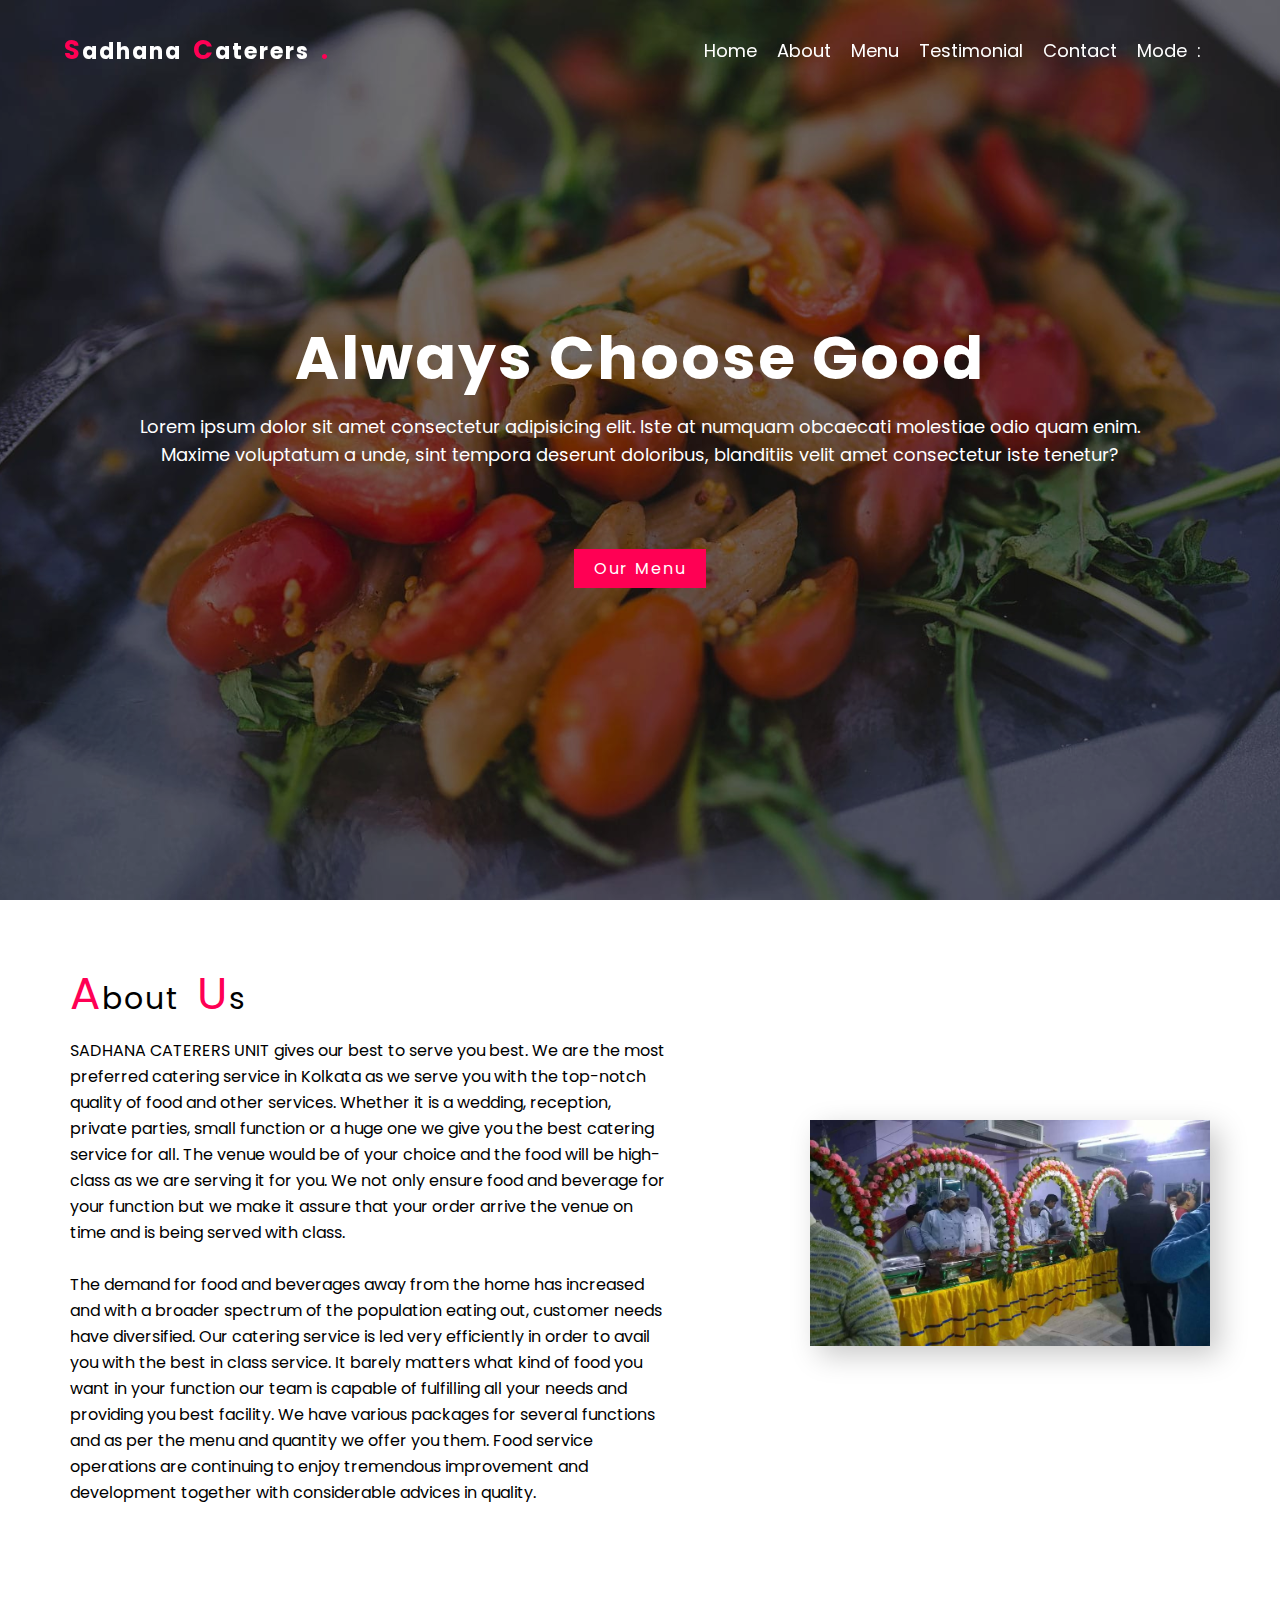
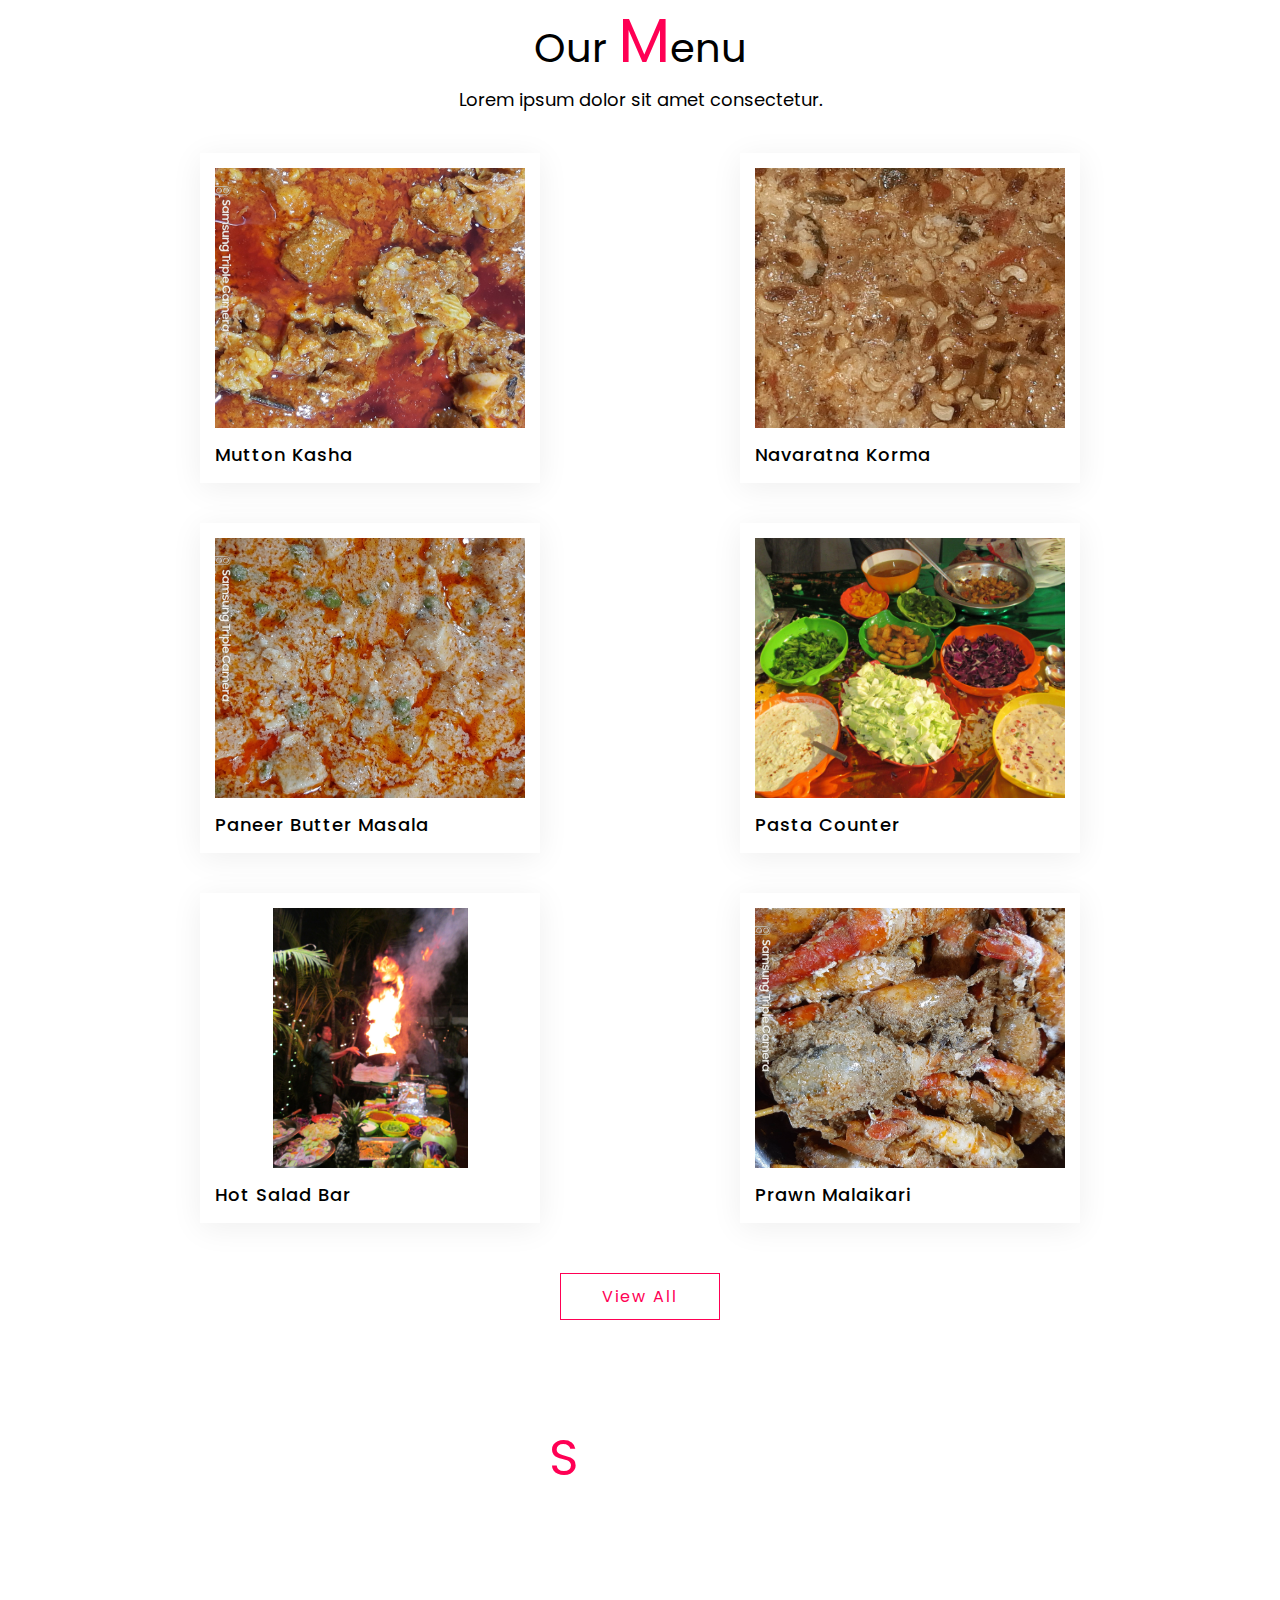
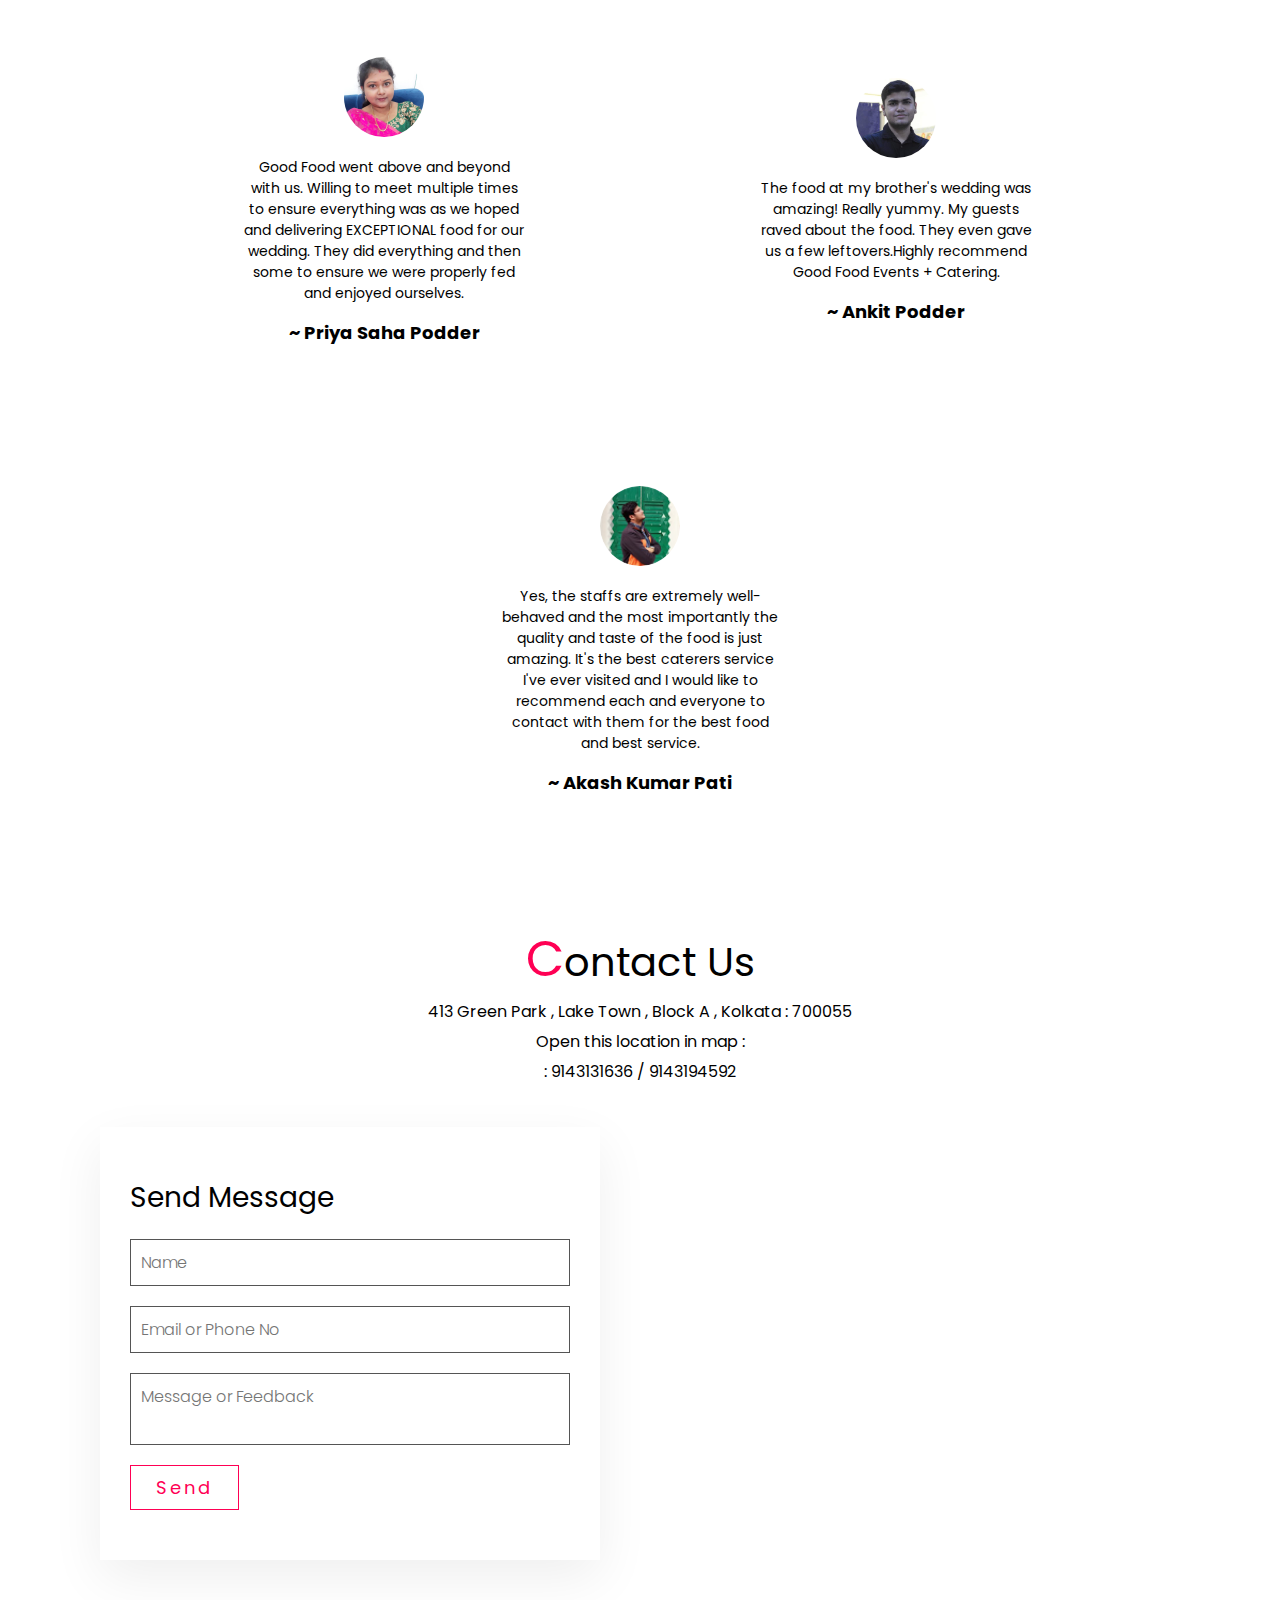
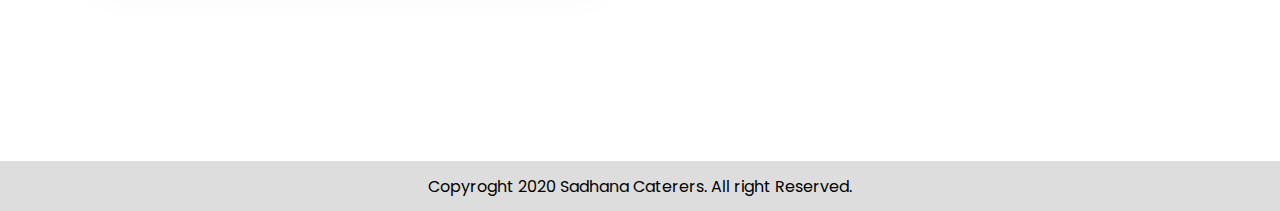
==== commit d5da85bd: "dark mode add initially" ====
--- a/index.html
+++ b/index.html
@@ -4,6 +4,7 @@
     <meta charset="UTF-8">
     <meta name="viewport" content="width=device-width, initial-scale=1.0">
     <link rel="stylesheet" href="./stylesheets/home.css">
+    <link rel="shortcut icon" href="./images/favicon/fav.png" type="image/x-icon">
     <!-- This is fontawsome CDN -->
     <link rel="stylesheet" href="https://use.fontawesome.com/releases/v5.15.1/css/all.css"
         integrity="sha384-vp86vTRFVJgpjF9jiIGPEEqYqlDwgyBgEF109VFjmqGmIY/Y4HV4d3Gp2irVfcrp" crossorigin="anonymous">
@@ -17,8 +18,12 @@
     <!-- Stylesheet for contact -->
     <link rel="stylesheet" href="./stylesheets/contact.css">
     <title>SADHANA CATERERS.</title>
+    <meta name="theme-color" content="#ff0054"/>
+    <meta name="msapplication-navbutton-color" content="#ff0054"/>
+    <meta name="apple-mobile-web-app-capable" content="yes"/>
+    <meta name="apple-mobile-web-app-status-bar-style" content="yes"/>
 </head>
-<body>
+<body class="light">
     <!--FixedBar For Top of the Page-->
     <div class="fixedbar">
         <div>
@@ -32,6 +37,7 @@
             <li><a href="#menu">Menu</a></li>
             <li><a href="#test">Testimonial</a></li>
             <li><a href="#contact">Contact</a></li>
+            <li onclick="changeMode()"><a href="###">Mode &nbsp:&nbsp <i class="fas fa-lightbulb"></i></a></li>
         </ul>
         <handberger onclick="handbergerclick(this)">
             <span></span>
@@ -49,6 +55,7 @@
                 <li><a href="#menu">Menu</a></li>
                 <li><a href="#test">Testimonial</a></li>
                 <li><a href="#contact">Contact</a></li>
+                <li onclick="changeMode()"><a href="###">Mode &nbsp:&nbsp <i class="fas fa-lightbulb"></i></a></li>
                 <div class="marker"></div>
             </ul>
         </div>
@@ -76,7 +83,7 @@
             <p>Lorem ipsum dolor sit amet consectetur adipisicing elit. Iste at numquam obcaecati molestiae odio quam enim. Maxime voluptatum a unde, sint tempora deserunt doloribus, blanditiis velit amet consectetur iste tenetur?</p>
             <div class="icons">
                 <a href="https://www.facebook.com/gobindapodder89" target="_blank"><i class="fab fa-facebook"></i></a>
-                <a href="#"><i class="fab fa-instagram"></i></a>
+                <a href="https://wa.me/919143131636/?text=Hi" target="_blank"><i class="fab fa-whatsapp"></i></i></a>
                 <a href="mailto:ankitpodder0211@gmail.com"><i class="fas fa-envelope"></i></a>
                 <a href="tel:9143131636"><i class="fas fa-phone-alt"></i></a>
             </div>
@@ -210,11 +217,18 @@
     <script src="./javascript/nav.js"></script>
     <script src="./javascript/menu.js"></script>
     <script src="./javascript/jquery.js"></script>
-    <script>
-        const formsubmit = ()=>{
-            // document.querySelector("#contact > div > form > input[type=text]:nth-child(2)").value = "";
-            // document.querySelector("#contact > div > form > input[type=text]:nth-child(3)").value = "";
-            // document.querySelector("#contact > div > form > textarea").value = "";
+    <script src="./javascript/ChangeLight.js"></script>
+    <script type="text/javascript">
+        var Tawk_API = Tawk_API || {}, Tawk_LoadStart = new Date();
+        (function () {
+            var s1 = document.createElement("script"), s0 = document.getElementsByTagName("script")[0];
+            s1.async = true;
+            s1.src = 'https://embed.tawk.to/6011a4a3a9a34e36b971093c/1et2em8l7';
+            s1.charset = 'UTF-8';
+            s1.setAttribute('crossorigin', '*');
+            s0.parentNode.insertBefore(s1, s0);
+        })();
+        const formsubmit = () => {
             return true;
         }
     </script>
--- a/stylesheets/nav.css
+++ b/stylesheets/nav.css
@@ -19,6 +19,9 @@
     box-shadow: 0 0 15px #0009;
     /* backdrop-filter: blur(4px); */
 }
+body.night .fixedbar.active{
+    box-shadow: 0 0 15px #fff9;
+}
 .fixedbar div a{
     color: #fff;
     text-decoration: none;
@@ -78,11 +81,14 @@
     font-size: 18px;
     transition: 0.5s;
 }
-.fixedbar.fixedbar.active  div a h1{
+.fixedbar.active  div a h1{
     color: #111;
 }
 .fixedbar.active ul li a{
     color: #111;
+}
+body.night .fixedbar.active ul li a{
+    color: #fff;
 }
 .fixedbar.active ul li a:hover{
     color:   #ff0054;
@@ -207,4 +213,16 @@
     .fixedbar.togglebar{
         transform: translateX(-240px);
     }
+}
+body.night .fixedbar.active{
+    background: #000;
+}
+body.night .fixedbar.active  div a h1{
+    color: #fff;
+}
+body.night .fixedbar.active handberger span{
+    background: #fff;
+}
+body > div.fixedbar > ul > li:nth-child(6) > a > i{
+    width: 18px;
 }--- a/stylesheets/about.css
+++ b/stylesheets/about.css
@@ -7,6 +7,10 @@
     justify-content: space-around;
     align-items: center;
     flex-direction: row;
+}
+body.night .about{
+    background: #000;
+    color: #fff7;
 }
 .about .container{
     position: relative;
@@ -32,6 +36,9 @@
     width: 400px;
     box-shadow:  9px 9px 27px #c9c9c9, 
              -9px -9px 27px #ffffff;
+}
+body.night .about img{
+    box-shadow : 0 0 20px #00f4;
 }
 @media screen and (max-width:1180px){
     .about .container{
--- a/stylesheets/menu.css
+++ b/stylesheets/menu.css
@@ -3,6 +3,10 @@
     width: 100%;
     min-height: 100vh;
     padding: 60px 0 40px 0;
+}
+body.night .menu{
+    background: #000;
+    color: #fff7;
 }
 .menu h1{
     position: relative;
@@ -34,6 +38,10 @@
     margin: 20px;
     border: 15px solid #fff;
     box-shadow: 0 5px 30px #0001;
+}
+body.night .menu .container .img{
+    border-color: #000;
+    box-shadow: 5px 0px 30px #fff2;
 }
 .menu .container .img img{
     position: relative;
--- a/stylesheets/test.css
+++ b/stylesheets/test.css
@@ -48,6 +48,9 @@
     color: #000;
     margin: 20px;
 }
+body.night .test .container .box{
+    background: #000;
+}
 .test .container .box img{
     position: relative;
     width: 80px;
@@ -58,6 +61,9 @@
     color: #000000;
     margin: 20px 0 0px;
     font-size: 14px;
+}
+body.night .test .container .box p{
+    color: #fff7;
 }
 .test .container .box p.name{
     font-weight: bold;
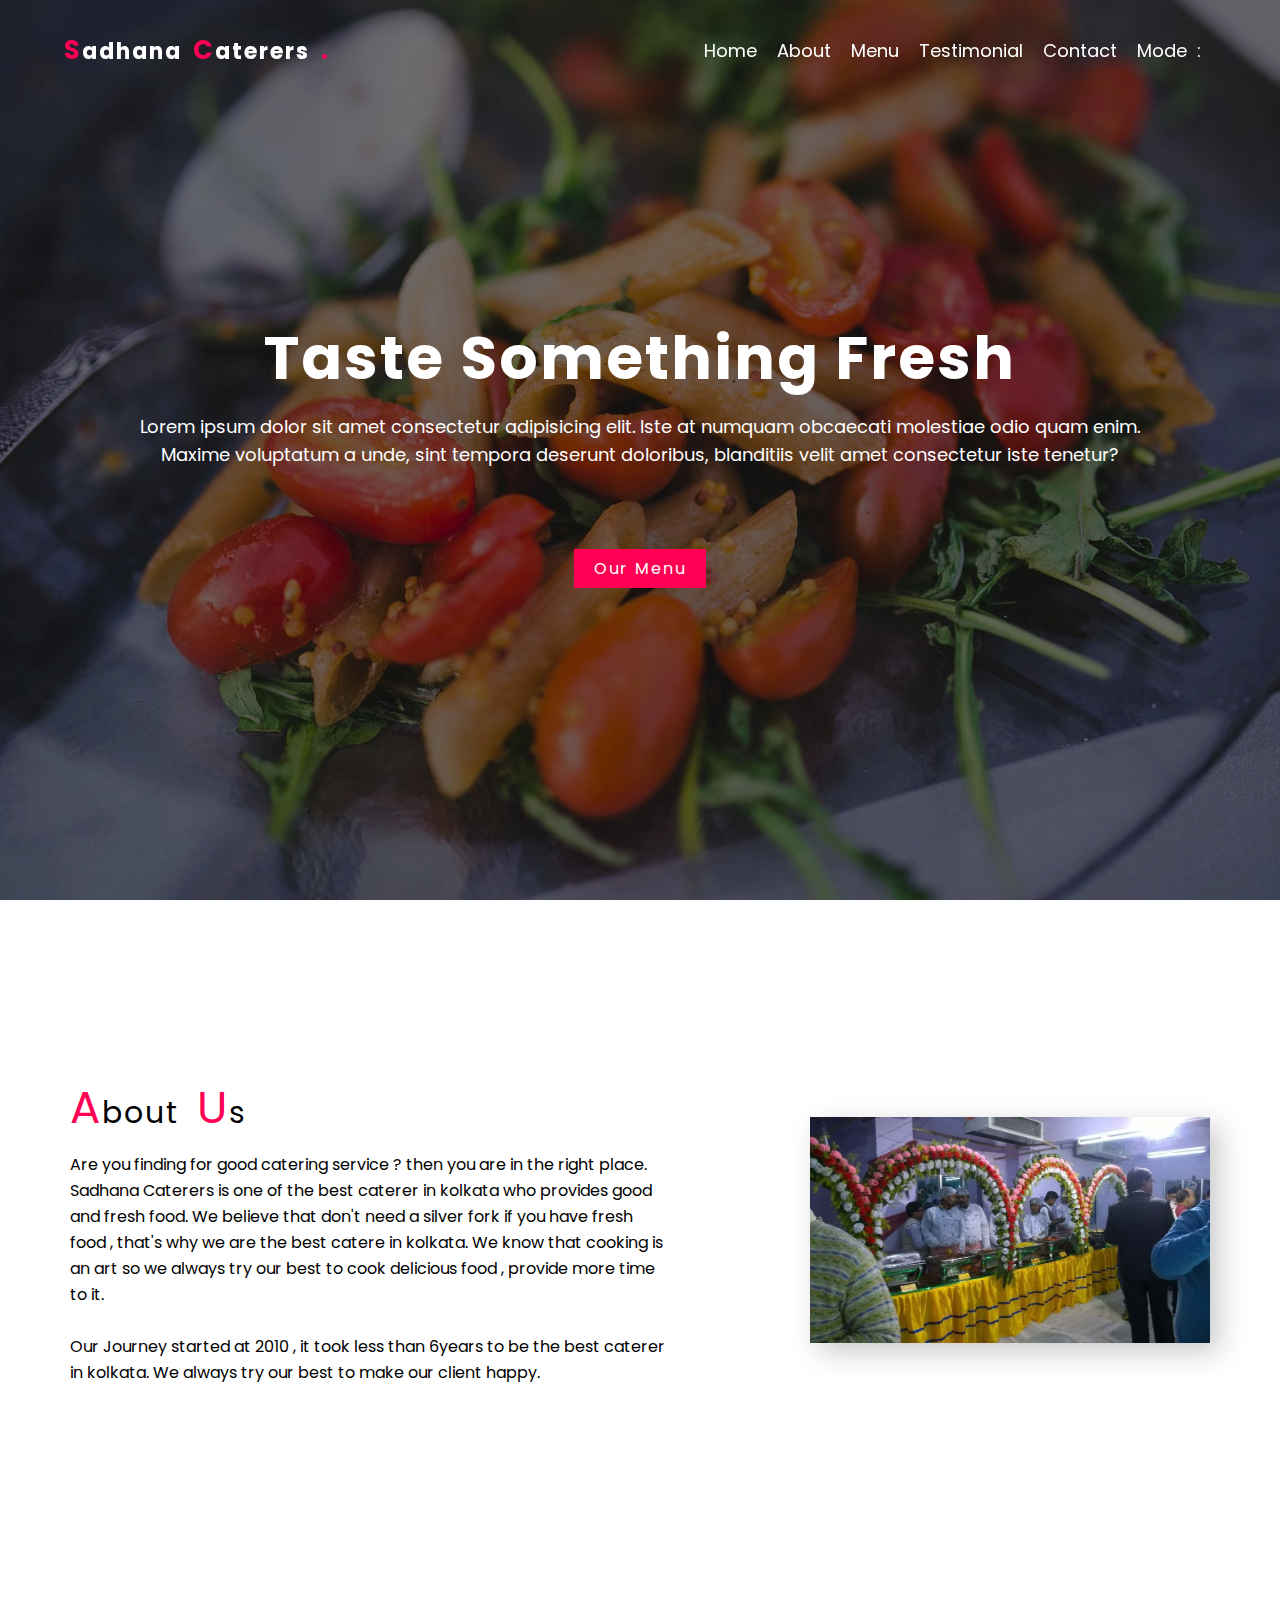
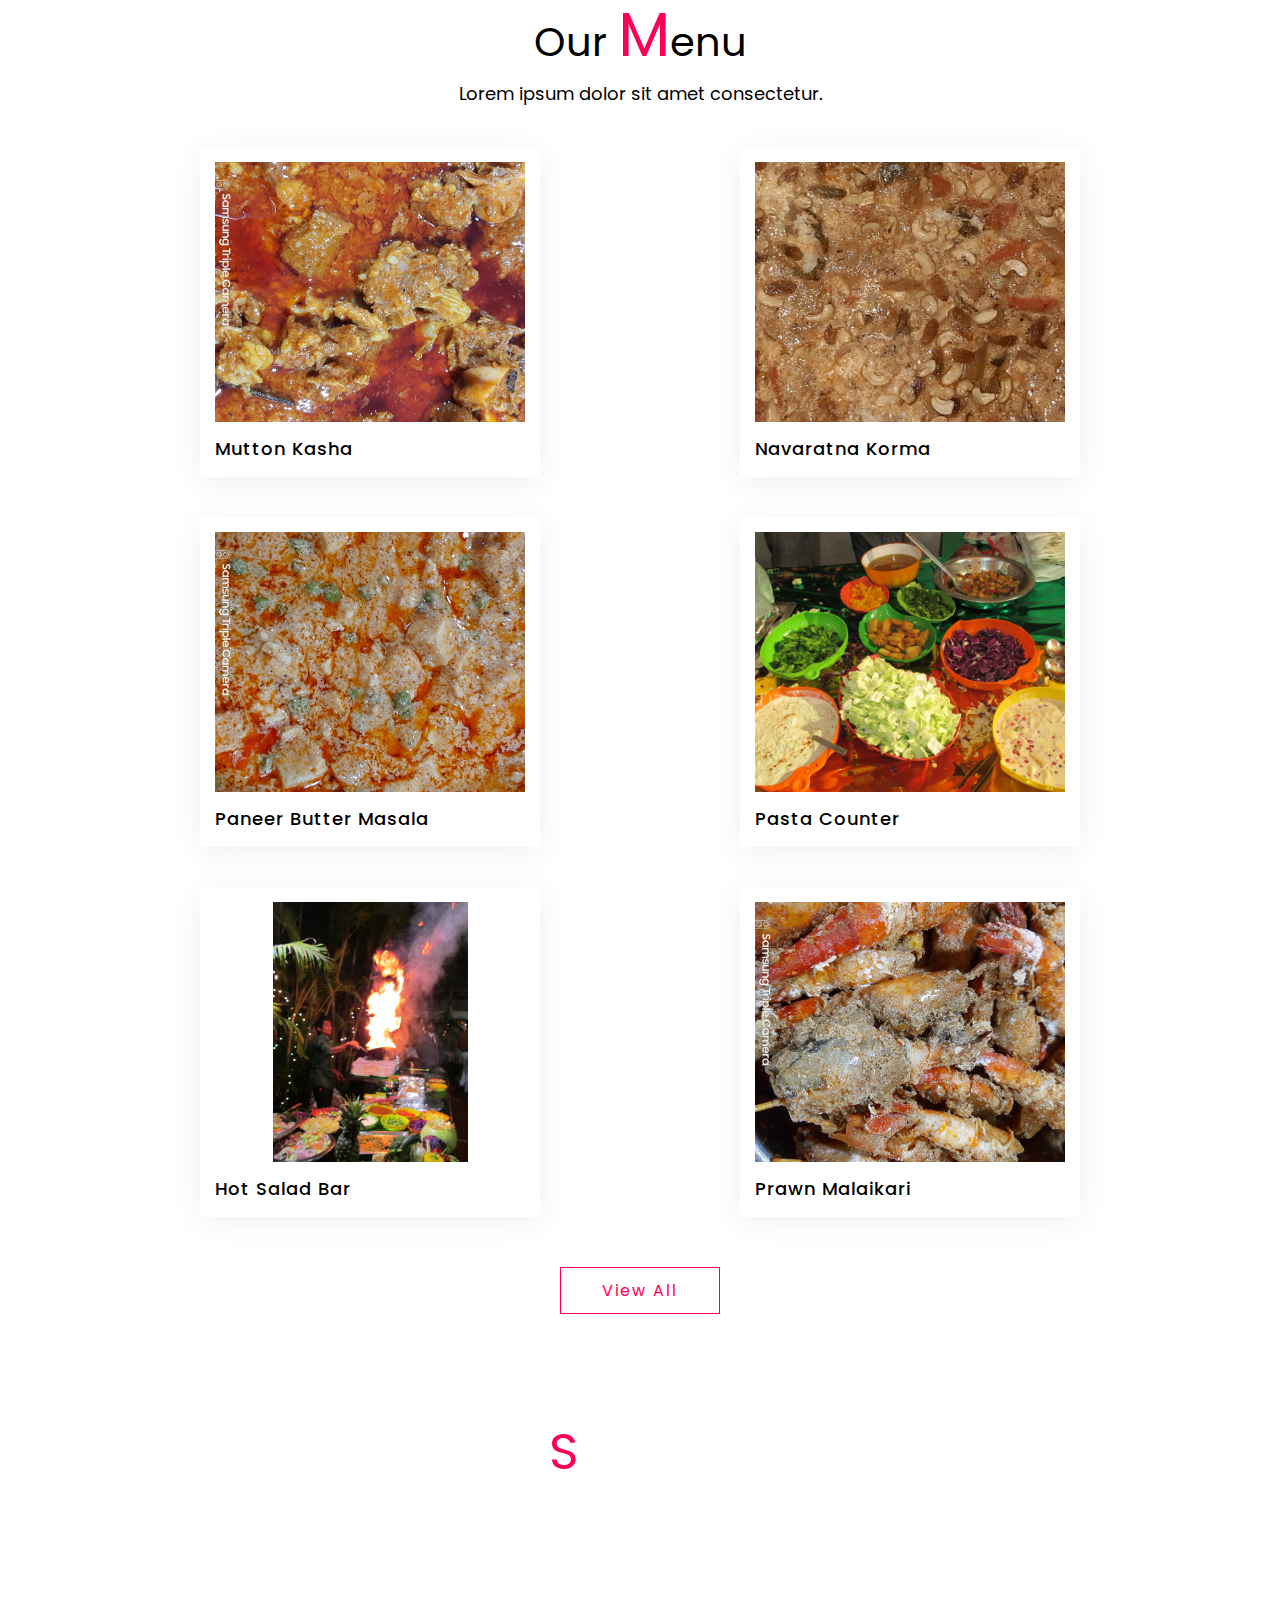
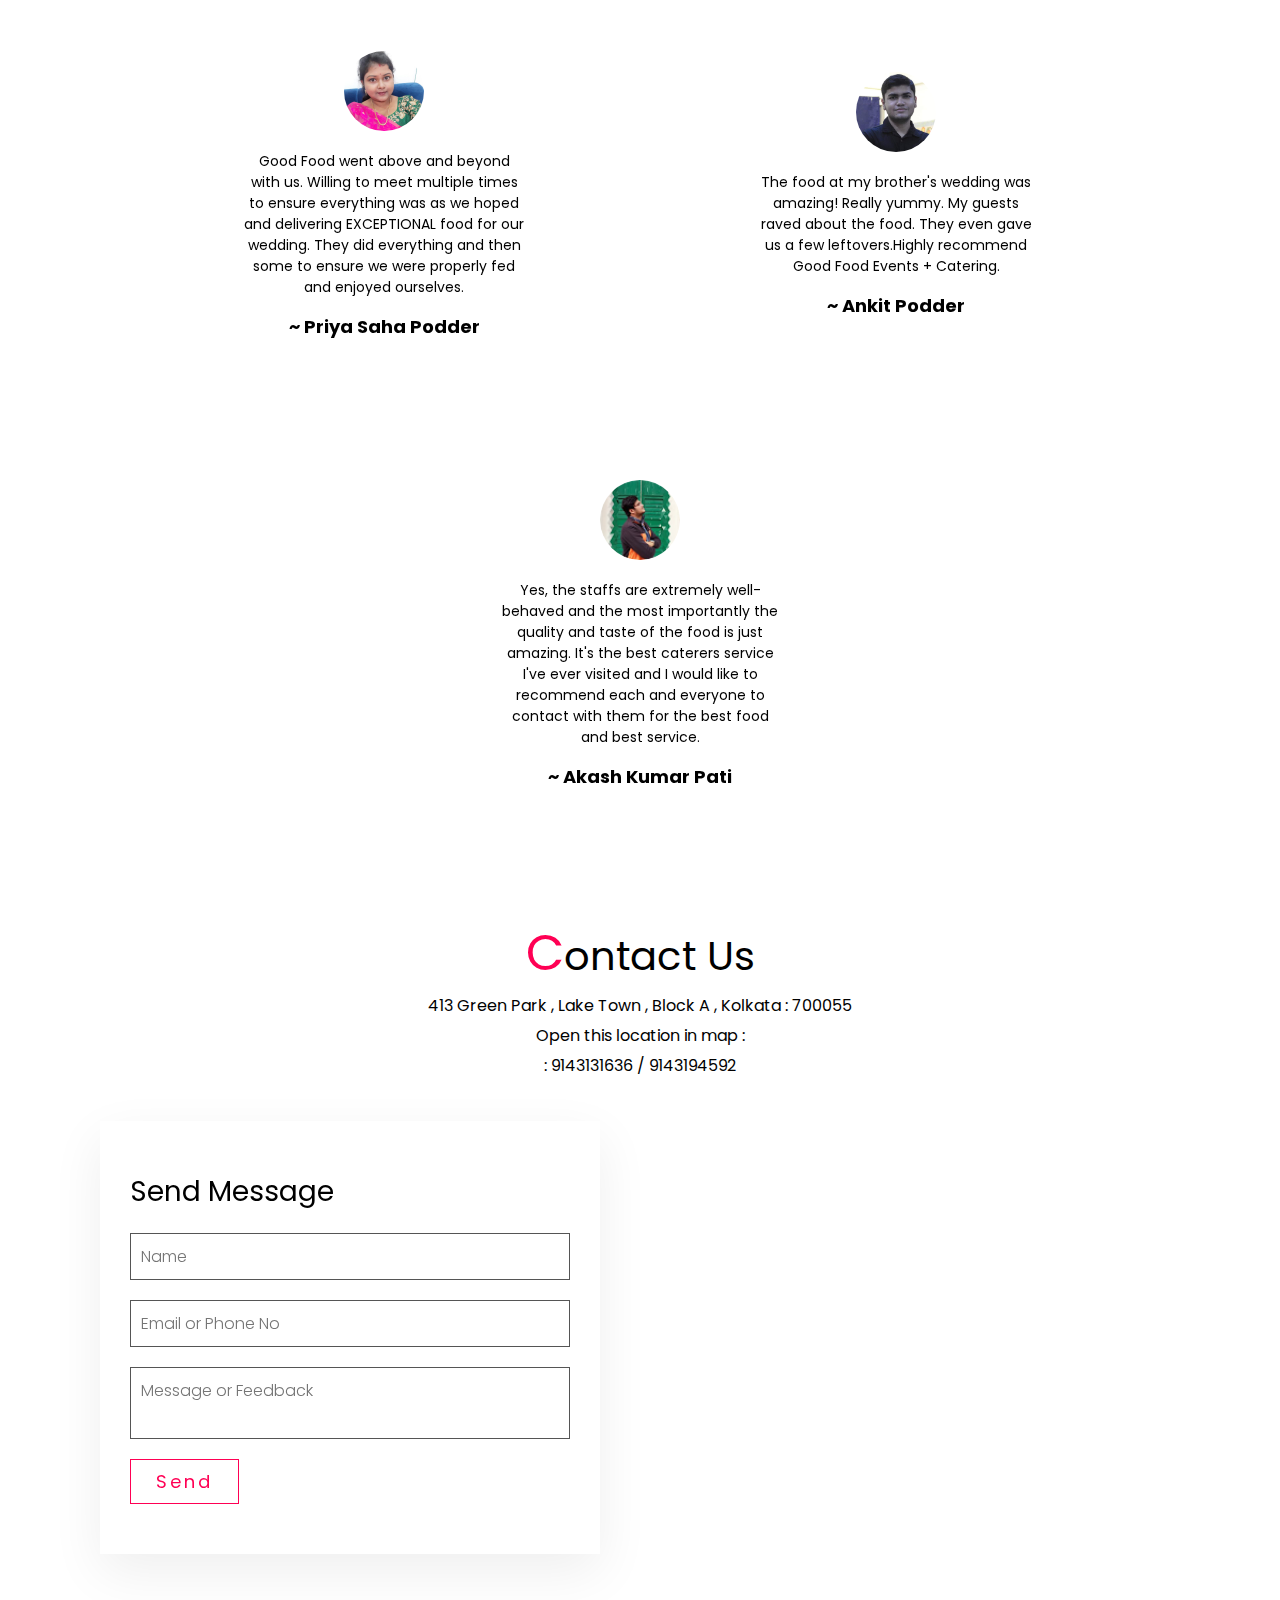
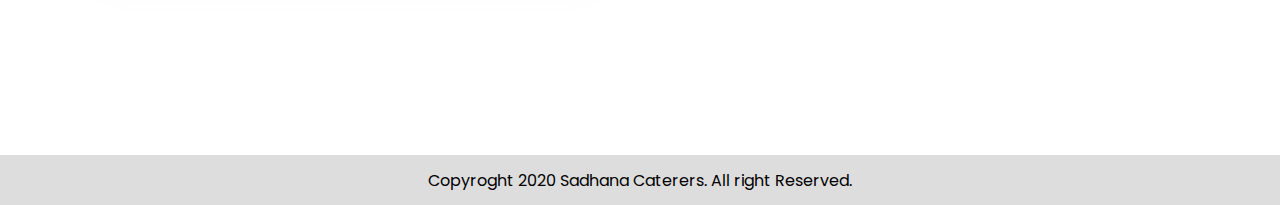
==== commit 4df34e28: "tring for SEO" ====
--- a/index.html
+++ b/index.html
@@ -79,7 +79,7 @@
 
     <div class="main">
         <section class="home" id="home">
-            <h1>Always Choose Good</h1>
+            <h1>Taste Something Fresh</h1>
             <p>Lorem ipsum dolor sit amet consectetur adipisicing elit. Iste at numquam obcaecati molestiae odio quam enim. Maxime voluptatum a unde, sint tempora deserunt doloribus, blanditiis velit amet consectetur iste tenetur?</p>
             <div class="icons">
                 <a href="https://www.facebook.com/gobindapodder89" target="_blank"><i class="fab fa-facebook"></i></a>
@@ -92,73 +92,67 @@
         <section class="about" id="about">
             <div class="container">
                 <h1><span>A</span>bout <span>U</span>s</h1>
-                <p>SADHANA CATERERS UNIT gives our best to serve you best. We are the most preferred catering service in Kolkata as we
-                serve you with the top-notch quality of food and other services. Whether it is a wedding, reception, private parties,
-                small function or a huge one we give you the best catering service for all. The venue would be of your choice and the
-                food will be high-class as we are serving it for you. We not only ensure food and beverage for your function but we make
-                it assure that your order arrive the venue on time and is being served with class.<br><br> The demand for food and beverages
-                away from the home has increased and with a broader spectrum of the population eating out, customer needs have
-                diversified. Our catering service is led very efficiently in order to avail you with the best in class service. It
-                barely matters what kind of food you want in your function our team is capable of fulfilling all your needs and
-                providing you best facility. We have various packages for several functions and as per the menu and quantity we offer
-                you them. Food service operations are continuing to enjoy tremendous improvement and development together with
-                considerable advices in quality.
+                <p>Are you finding for good catering service ? then you are in the right 
+                     place. Sadhana Caterers is one of the best caterer  in kolkata who provides good and fresh food. We believe that don't need a silver fork if you have fresh food , that's why we are the best catere in kolkata. We know that cooking is an art so we always try our best to cook delicious food , provide more time to it. 
+                     <br>
+                     <br>
+                    Our Journey started at 2010 , it took less than 6years to be the best caterer in kolkata. We always try our best to make our client happy.
                 </p>
             </div>
-            <img src="./images/about1.jpg" alt="about_us">
+            <img src="./images/about1.jpg" alt="pic of Sadhana Caterers">
         </section>
         <section class="menu" id="menu">
             <h1>Our <span>M</span>enu</h1>
             <p>Lorem ipsum dolor sit amet consectetur.</p>
             <div class="container">
                 <div class="img">
-                    <img src="./images/menu/mutton kasha.jpg" onclick="imageclick(0)">
+                    <img src="./images/menu/mutton kasha.jpg" onclick="imageclick(0)" alt="Mutton Kasha">
                     <p>Mutton Kasha</p>
                 </div>
                 <div class="img">
-                    <img src="./images/menu/navaratna kari.jpg" onclick="imageclick(1)">
+                    <img src="./images/menu/navaratna kari.jpg" onclick="imageclick(1)" alt="Navaratna Kari">
                     <p>Navaratna Korma</p>
                 </div>
                 <div class="img">
-                    <img src="./images/menu/panner2.jpg" onclick="imageclick(2)">
+                    <img src="./images/menu/panner2.jpg" onclick="imageclick(2)" alt="Panner Butter mashla">
                     <p>Paneer Butter Masala</p>
                 </div>
 
                 <div class="img">
-                    <img src="./images/menu/salad.JPG" onclick="imageclick(3)">
+                    <img src="./images/menu/salad.JPG" onclick="imageclick(3)" alt="Pasta Counter">
                     <p>Pasta Counter</p>
                 </div>
                 <div class="img">
-                    <img src="./images/menu/hotsaladbar.JPG" onclick="imageclick(4)" style="object-fit: contain">
+                    <img src="./images/menu/hotsaladbar.JPG" onclick="imageclick(4)" style="object-fit: contain" alt="Hot Salad Bar">
                     <p>Hot Salad Bar</p>
                 </div>
                 <div class="img" id="img_last">
-                    <img src="./images/menu/prawn.jpg" onclick="imageclick(5)">
+                    <img src="./images/menu/prawn.jpg" onclick="imageclick(5)" alt="Prawn Malai Kari">
                     <p>Prawn Malaikari</p>
                 </div>
                 <!-- Hide this pics Initially -->
                 <div class="img hide">
-                    <img src="./images/menu/fry.jpg" onclick="imageclick(6)">
+                    <img src="./images/menu/fry.jpg" onclick="imageclick(6)" alt="Fish Butter Fry">
                     <p>Fish Butter Fry</p>
                 </div>
                 <div class="img hide">
-                    <img src="./images/menu/chicken.jpg" onclick="imageclick(7)">
+                    <img src="./images/menu/chicken.jpg" onclick="imageclick(7)" alt="Chicken Chap">
                     <p>Chicken Chap</p>
                 </div>
                 <div class="img hide">
-                    <img src="./images/menu/mocktail.jpg" onclick="imageclick(8)">
+                    <img src="./images/menu/mocktail.jpg" onclick="imageclick(8)" alt="Mocktail Counter">
                     <p>Mocktail Counter</p>
                 </div>
                 <div class="img hide">
-                    <img src="./images/menu/pan.jpg" onclick="imageclick(9)">
+                    <img src="./images/menu/pan.jpg" onclick="imageclick(9)" alt="Pan">
                     <p>Pan</p>
                 </div>
                 <div class="img hide">
-                    <img src="./images/menu/tandoor.jpg" onclick="imageclick(10)">
+                    <img src="./images/menu/tandoor.jpg" onclick="imageclick(10)" alt="Chicken Tandoor">
                     <p>Chicken Tandoor</p>
                 </div>
                 <div class="img hide">
-                    <img src="./images/menu/chatni.jpg" onclick="imageclick(11)">
+                    <img src="./images/menu/chatni.jpg" onclick="imageclick(11)" alt="Chatni">
                     <p>Fruit Chutny</p>
                 </div>
             </div>
@@ -169,7 +163,7 @@
             <p>Lorem ipsum dolor sit amet consectetur.</p>
             <div class="container">
                 <div class="box">
-                    <img src="./images/review/rev1.jpg">
+                    <img src="./images/review/rev1.jpg" alt="Review for the best caterer in kolkata">
                     <p>Good Food went above and beyond with us. Willing to meet multiple times to ensure everything was as we hoped and
                     delivering EXCEPTIONAL food for our wedding. They did everything and then some to ensure we were properly fed and
                     enjoyed ourselves.
@@ -177,13 +171,13 @@
                     <p class="name">~ Priya Saha Podder</p>
                 </div>
                 <div class="box">
-                    <img src="./images/review/rev2.jpg">
+                    <img src="./images/review/rev2.jpg" alt="Review for the best caterer in kolkata">
                     <p>The food at my brother's wedding was amazing! Really yummy. My guests raved about the food. They even gave us a few leftovers.Highly recommend Good Food Events + Catering.
                     </p>
                     <p class="name">~ Ankit Podder</p>
                 </div>
                 <div class="box">
-                    <img src="./images/review/rev3.png">
+                    <img src="./images/review/rev3.png" alt="Review for the best caterer in kolkata">
                     <p>Yes, the staffs are extremely well-behaved and the most importantly the quality and taste of the food is just amazing.
                     It's the best caterers service I've ever visited and I would like to recommend each and everyone to contact with them
                     for the best food and best service.
--- a/stylesheets/home.css
+++ b/stylesheets/home.css
@@ -15,7 +15,9 @@
     font-family: 'Poppins', sans-serif;
     
 }
-
+body.night{
+    background: #000;
+}
 /* This is style for home section */
 .home{
     position: relative;
@@ -117,4 +119,9 @@
     .home p{
         font-size: 14px;
     }
+}
+@media screen and (max-width:370px){
+    .home h1{
+        font-size: 26px;
+    }
 }--- a/stylesheets/nav.css
+++ b/stylesheets/nav.css
@@ -92,6 +92,9 @@
 }
 .fixedbar.active ul li a:hover{
     color:   #ff0054;
+}
+body.night .fixedbar.active ul li a:hover{
+    color: #ff0054;
 }
 /* Handberger */
 .fixedbar handberger{
--- a/stylesheets/test.css
+++ b/stylesheets/test.css
@@ -39,17 +39,17 @@
     position: relative;
     width: 320px;
     height: 400px;
-    background: #fff;
+    background: #fff5;
     display: flex;
     justify-content: center;
     align-items: center;
     flex-direction: column;
     padding: 20px;
-    color: #000;
     margin: 20px;
+    backdrop-filter: blur(2px);
 }
 body.night .test .container .box{
-    background: #000;
+    background: #0009;
 }
 .test .container .box img{
     position: relative;
@@ -63,7 +63,7 @@
     font-size: 14px;
 }
 body.night .test .container .box p{
-    color: #fff7;
+    color: #fff9;
 }
 .test .container .box p.name{
     font-weight: bold;
--- a/stylesheets/contact.css
+++ b/stylesheets/contact.css
@@ -2,12 +2,16 @@
     position: relative;
     width: 100%;
     min-height: 100vh;
-    background: url("../images/bg3.jpg");
+    background: url("../images/bg3hd.png");
     background-size: cover;
     background-position: center;
     background-attachment: fixed;
     padding-top: 60px;
     padding-bottom: 90px;
+}
+body.night .contact{
+    background-color: #000;
+    color: #fff;
 }
 .contact h1{
     font-size: 40px;
@@ -26,6 +30,9 @@
     text-decoration: none;
     color: #000;
 }
+body.night .contact p a{
+    color: #fff;
+}
 .contact .container{
     position: relative;
     margin-top: 40px;
@@ -34,9 +41,15 @@
 }
 .contact .container form{
     max-width: 500px;
-    background: #fff;
+    background: #fff9;
     box-shadow: 0 18px 50px #1111;
     padding: 50px 30px;
+    backdrop-filter: blur(1px);
+}
+body.night .contact .container form{
+    background: rgba(0,0,0,0.95);
+    backdrop-filter: blur(1px);
+    box-shadow: 0 0 6px #fff3;
 }
 .contact .container form h1{
     text-align: left;
@@ -48,7 +61,7 @@
     display: block;
     width: 100%;
     margin-bottom: 20px;
-    background: #fff;
+    background: #fff !important;
     border: none;
     padding: 10px;
     outline: none;
@@ -58,6 +71,11 @@
     color: #111;
     resize: none;
     font-family: 'Poppins', sans-serif;
+}
+body.night .contact .container form input,
+body.night .contact .container form textarea{
+    background: #0008 !important;
+    color: #fff8 !important;
 }
 .contact .container form button{
     position: relative;
@@ -109,6 +127,11 @@
 copyright p{
     line-height: 35px;
 }
+body.night copyright{
+    background: #000;
+    color: #fff8;
+    border-top: 2px solid #fff1;
+}
 @media screen and (max-width:490px){
     copyright{
         height: 60px;
@@ -119,4 +142,10 @@
         width: 90%;
         text-align: center;
     }
+}
+#contact > div > form > div{
+    background: #fff !important;
+}
+body.night #contact > div > form > div{
+    background: #000 !important;
 }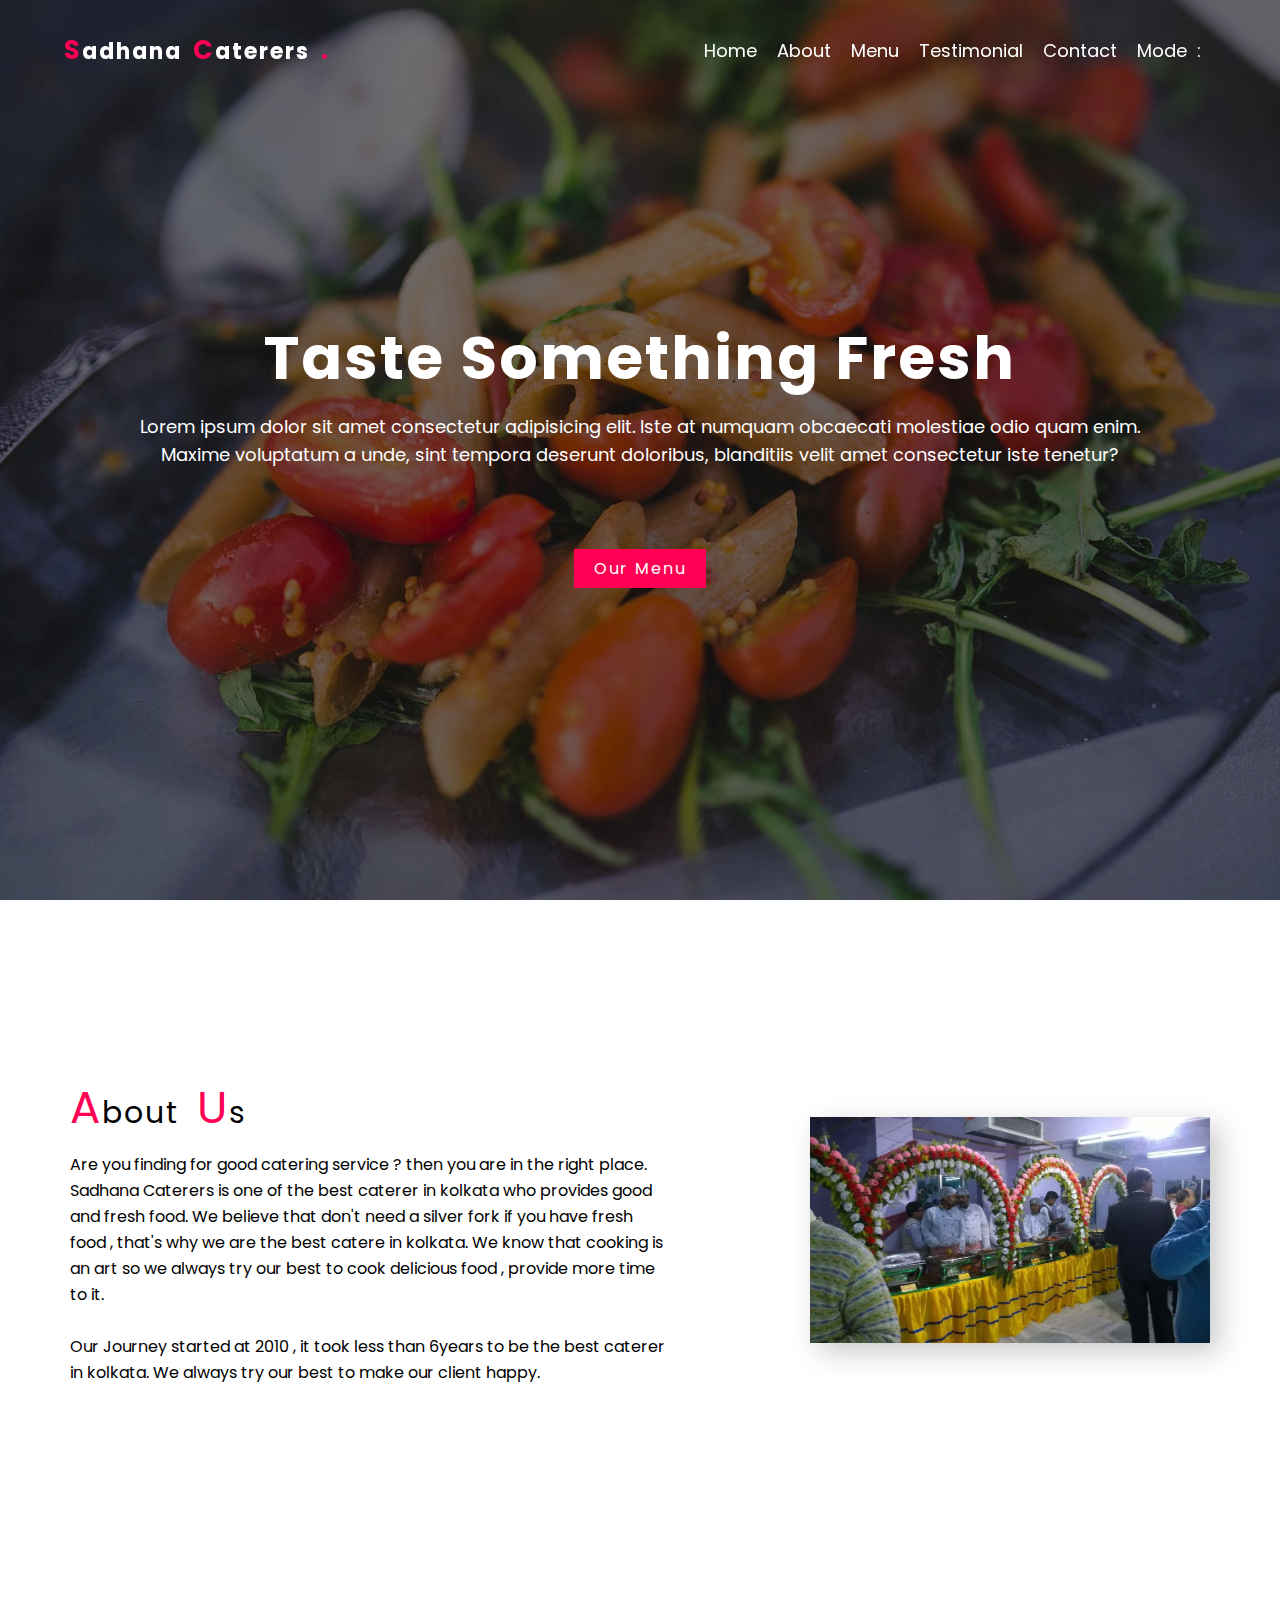
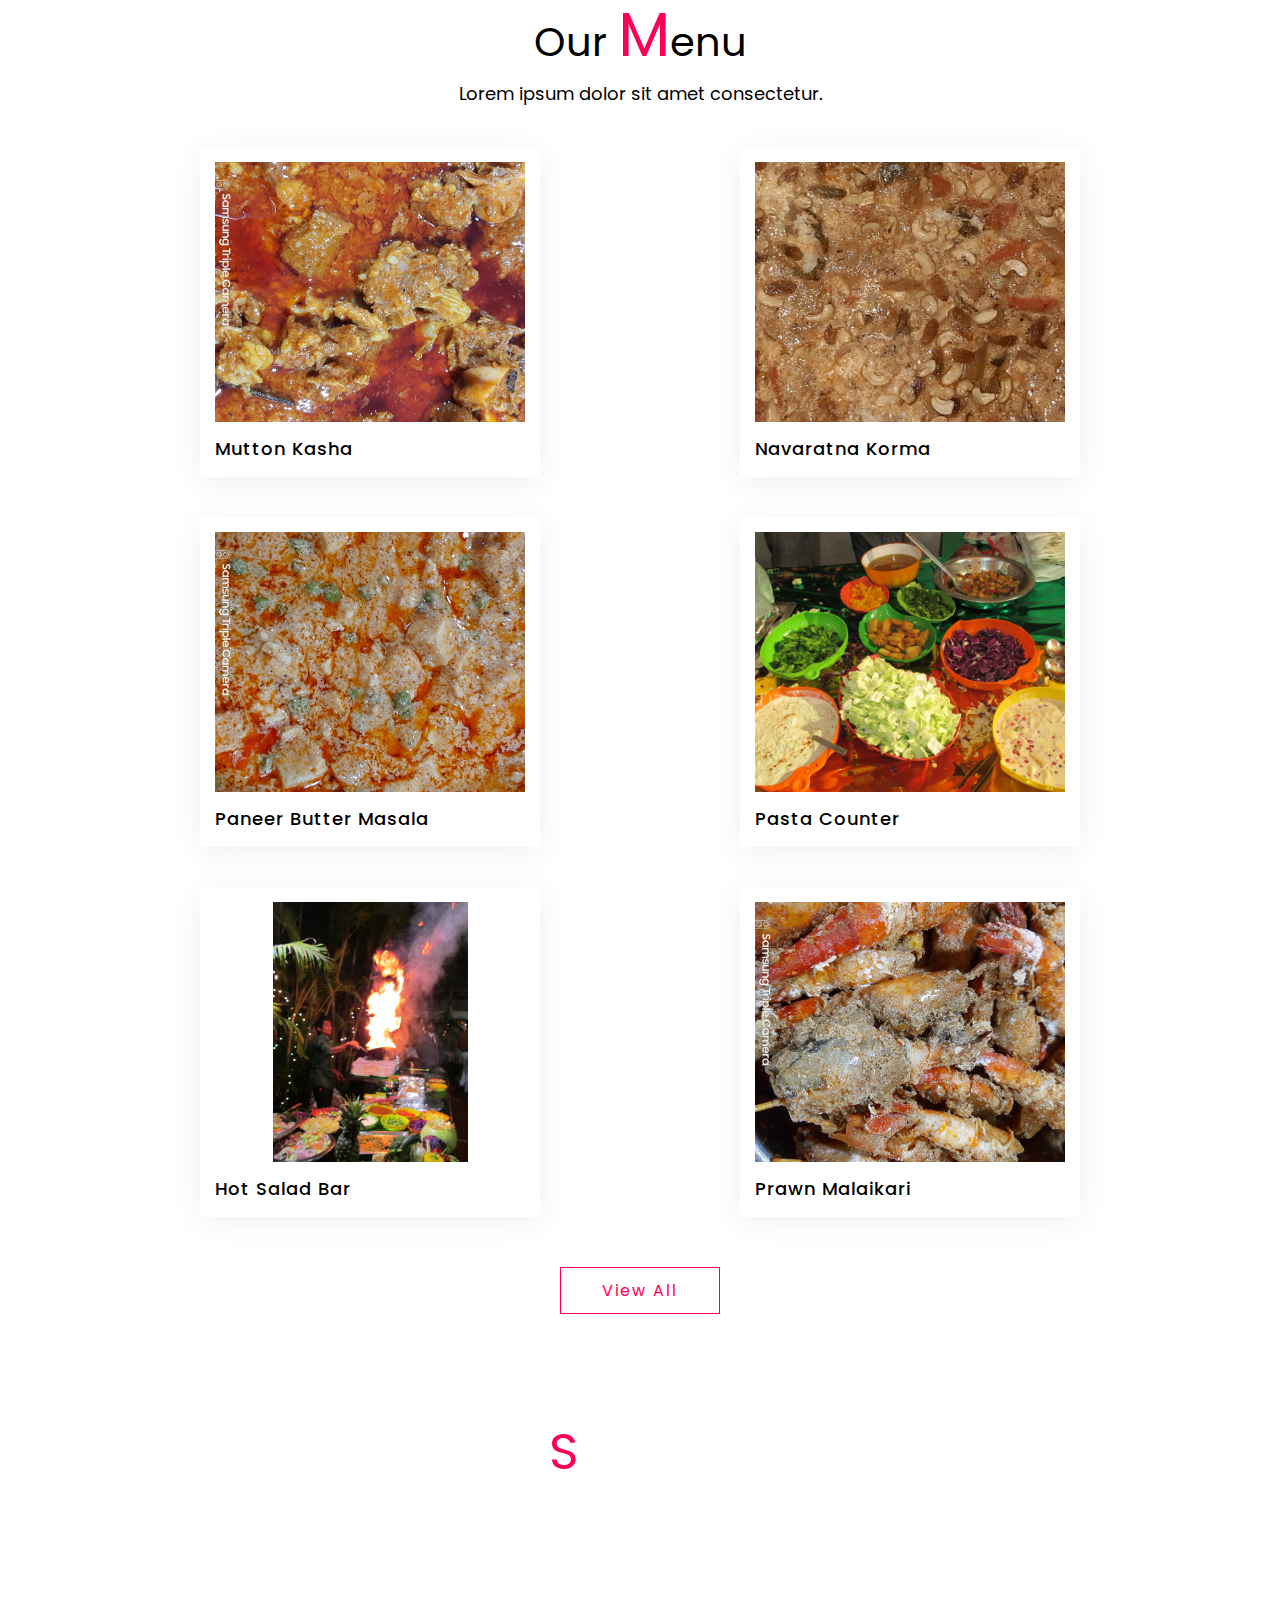
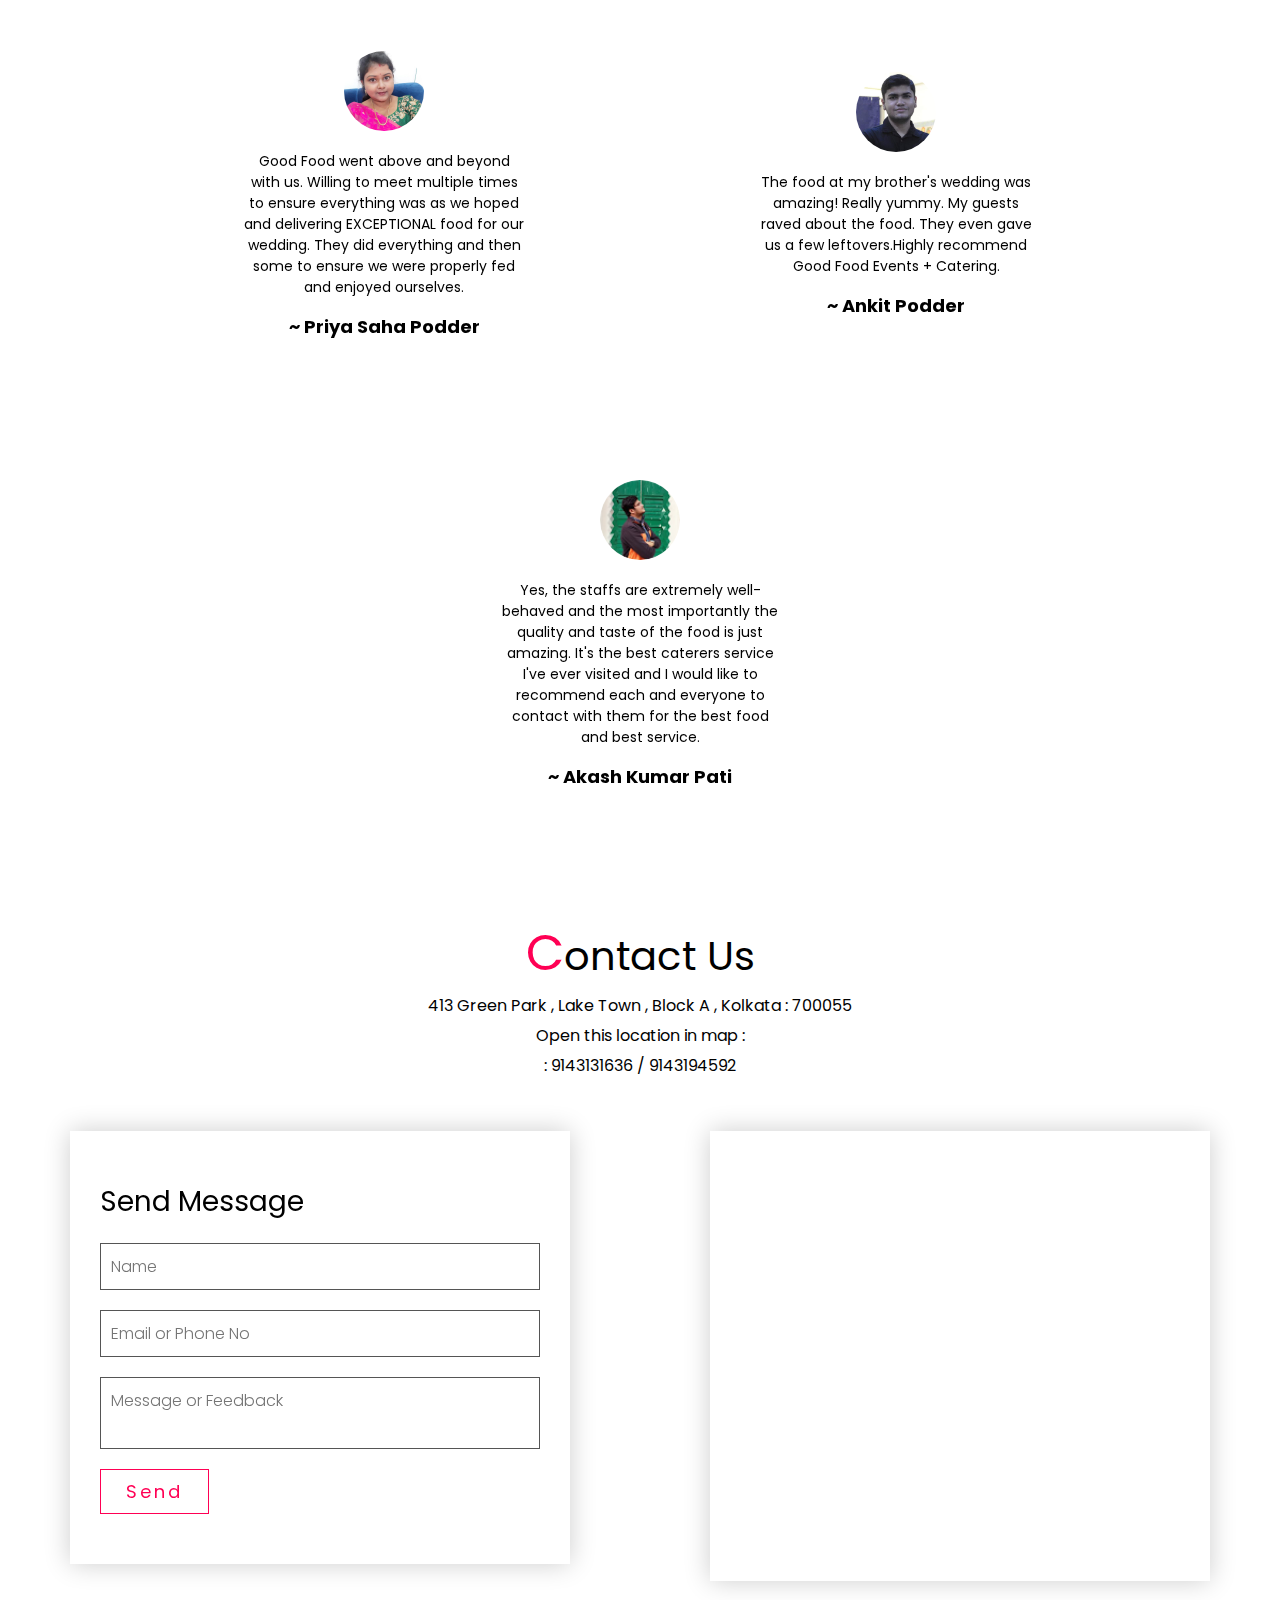
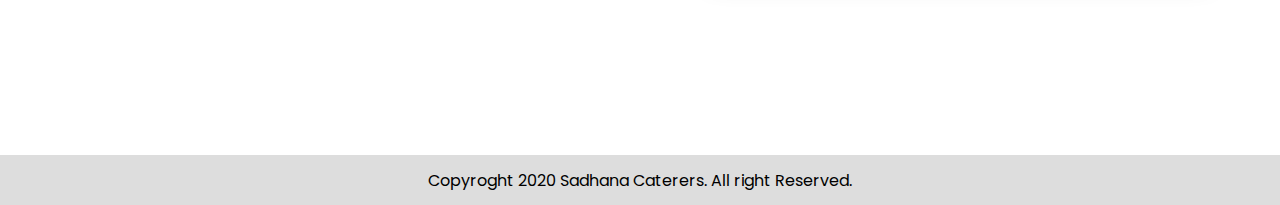
==== commit b3a858cb: "maps added" ====
--- a/index.html
+++ b/index.html
@@ -191,17 +191,22 @@
             <p>413 Green Park , Lake Town , Block A , Kolkata : 700055</p>
             <p><a href="https://goo.gl/maps/gn4YtYgcBVdfNBr98" target="_blank">Open this location in map : <i class="fas fa-map-marker-alt"></i></a></p>
             <p><i class="fas fa-phone-alt"></i> : <a href="tel:9143131636">9143131636</a> / <a href="tel:9143194592">9143194592</a></p>
-            <div class="container">
-                <iframe name="hidden_iframe" id="hidden_iframe" style="display: none;"
-                    onload="if(submitted){window.location('/')}"></iframe>
-                <form action="https://docs.google.com/forms/u/0/d/e/1FAIpQLSd7vO7k8Vz6ljNNhDK9vIhlrE3oobReoY3cYwhsMBvj_SoKgA/formResponse" target="hidden_iframe" onsubmit="formsubmit()">
-                    <h1>Send Message</h1>
-                    <input type="text" name="entry.94450431" id="" placeholder="Name" value="">
-                    <input type="text" name="entry.437217449" id="" placeholder="Email or Phone No" value="">
-                    <textarea name="entry.1589624765" placeholder="Message or Feedback" value=""></textarea>
-                    <button>Send</button>
-                </form>
-            </div>
+            <section class="innerDiv">
+                <div class="container">
+                    <iframe name="hidden_iframe" id="hidden_iframe" style="display: none;"
+                        onload="if(submitted){window.location('/')}"></iframe>
+                    <form action="https://docs.google.com/forms/u/0/d/e/1FAIpQLSd7vO7k8Vz6ljNNhDK9vIhlrE3oobReoY3cYwhsMBvj_SoKgA/formResponse" target="hidden_iframe" onsubmit="formsubmit()">
+                        <h1>Send Message</h1>
+                        <input type="text" name="entry.94450431" id="" placeholder="Name" value="">
+                        <input type="text" name="entry.437217449" id="" placeholder="Email or Phone No" value="">
+                        <textarea name="entry.1589624765" placeholder="Message or Feedback" value=""></textarea>
+                        <button>Send</button>
+                    </form>
+                </div>
+                <iframe class="maps"
+                    src="https://www.google.com/maps/embed?pb=!1m18!1m12!1m3!1d3683.1857469558163!2d88.40298039999999!3d22.6095379!2m3!1f0!2f0!3f0!3m2!1i1024!2i768!4f13.1!3m3!1m2!1s0x0%3A0x35a12809b4342e76!2sSadhana%20Caterers%20%7C%7C%20Best%20Caterer%20in%20Dumdum%20%7C%20Best%20Caterer%20near%20me!5e0!3m2!1sen!2sin!4v1617042837609!5m2!1sen!2sin" width="600" height="450" style="border:0;" allowfullscreen="" loading="lazy">
+                </iframe>
+            </section>
         </section>
         <copyright>
             <p>Copyroght <i class="far fa-copyright"></i> 2020 Sadhana Caterers. All right Reserved.</p>
--- a/stylesheets/contact.css
+++ b/stylesheets/contact.css
@@ -33,18 +33,29 @@
 body.night .contact p a{
     color: #fff;
 }
+.contact .innerDiv{
+    position: relative;
+    margin-top: 50px;
+    width: 100%;
+    display: flex;
+    justify-content: space-around;
+    /* align-items: center; */
+    flex-direction: row;
+    flex-wrap: wrap;
+}
 .contact .container{
     position: relative;
-    margin-top: 40px;
-    padding-left: 100px;
-    width: 100%;
+    width: 500px;
 }
 .contact .container form{
     max-width: 500px;
     background: #fff9;
-    box-shadow: 0 18px 50px #1111;
+    box-shadow: 0 0 25px rgba(0, 0, 0, 0.2);
     padding: 50px 30px;
     backdrop-filter: blur(1px);
+}
+iframe.maps{
+    box-shadow: 0 0 25px rgba(0, 0, 0, 0.2);
 }
 body.night .contact .container form{
     background: rgba(0,0,0,0.95);
@@ -99,17 +110,17 @@
 }
 /* Make Contact Responsive */
 @media screen and (max-width:750px){
-    #contact > div{
+    #contact > section > div{
         padding: 0;
     }
-    #contact > div > form{
+    #contact > section > div > form{
         width: 80%;
         display: block;
         margin: 0 auto;
     }
 }
 @media screen and (max-width:510px){
-    #contact > div > form{
+    #contact > section > div > form{
         width: 100%;
         padding: 30px 15px;
     }
@@ -143,9 +154,39 @@
         text-align: center;
     }
 }
-#contact > div > form > div{
+#contact >.innerDiv > div > form > div{
     background: #fff !important;
 }
-body.night #contact > div > form > div{
+body.night #contact > div > form  div{
     background: #000 !important;
+}
+
+@media screen and (max-width : 1300px){
+    /* .contact .innerDiv{
+        flex-direction: column;
+    } */
+    .contact .innerDiv >.container{
+        margin-bottom: 50px;
+    }
+    .contact .innerDiv >iframe.maps{
+        width: 500px;
+    }
+}
+
+@media screen and (max-width : 710px){
+    .contact .innerDiv >iframe.maps{
+        width: 80% !important;
+    }
+} 
+@media screen and (max-width : 500px){
+    .contact .innerDiv >iframe.maps{
+        width: 90% !important;
+        height: 350px !important;
+    }
+} 
+@media screen and (max-width : 350px){
+    .contact .innerDiv >iframe.maps{
+        width: 90% !important;
+        height: 250px !important;
+    }
 }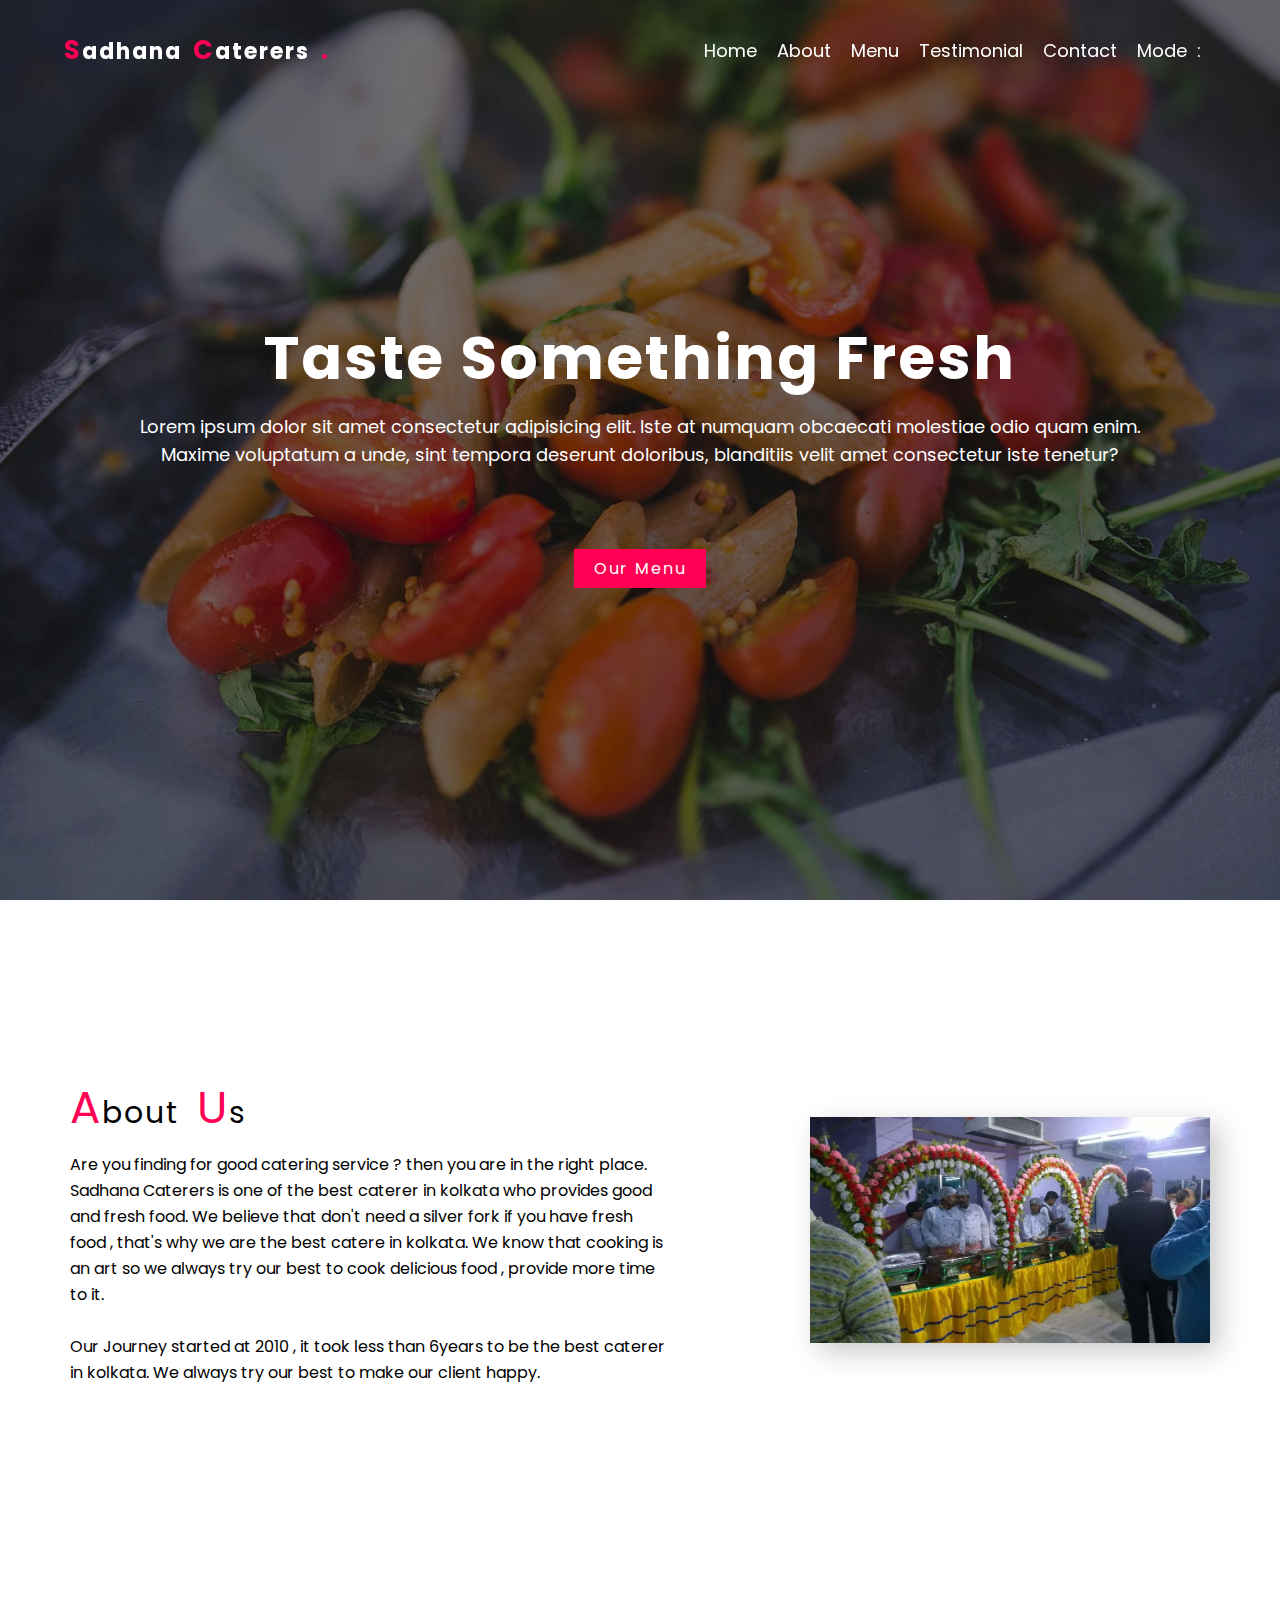
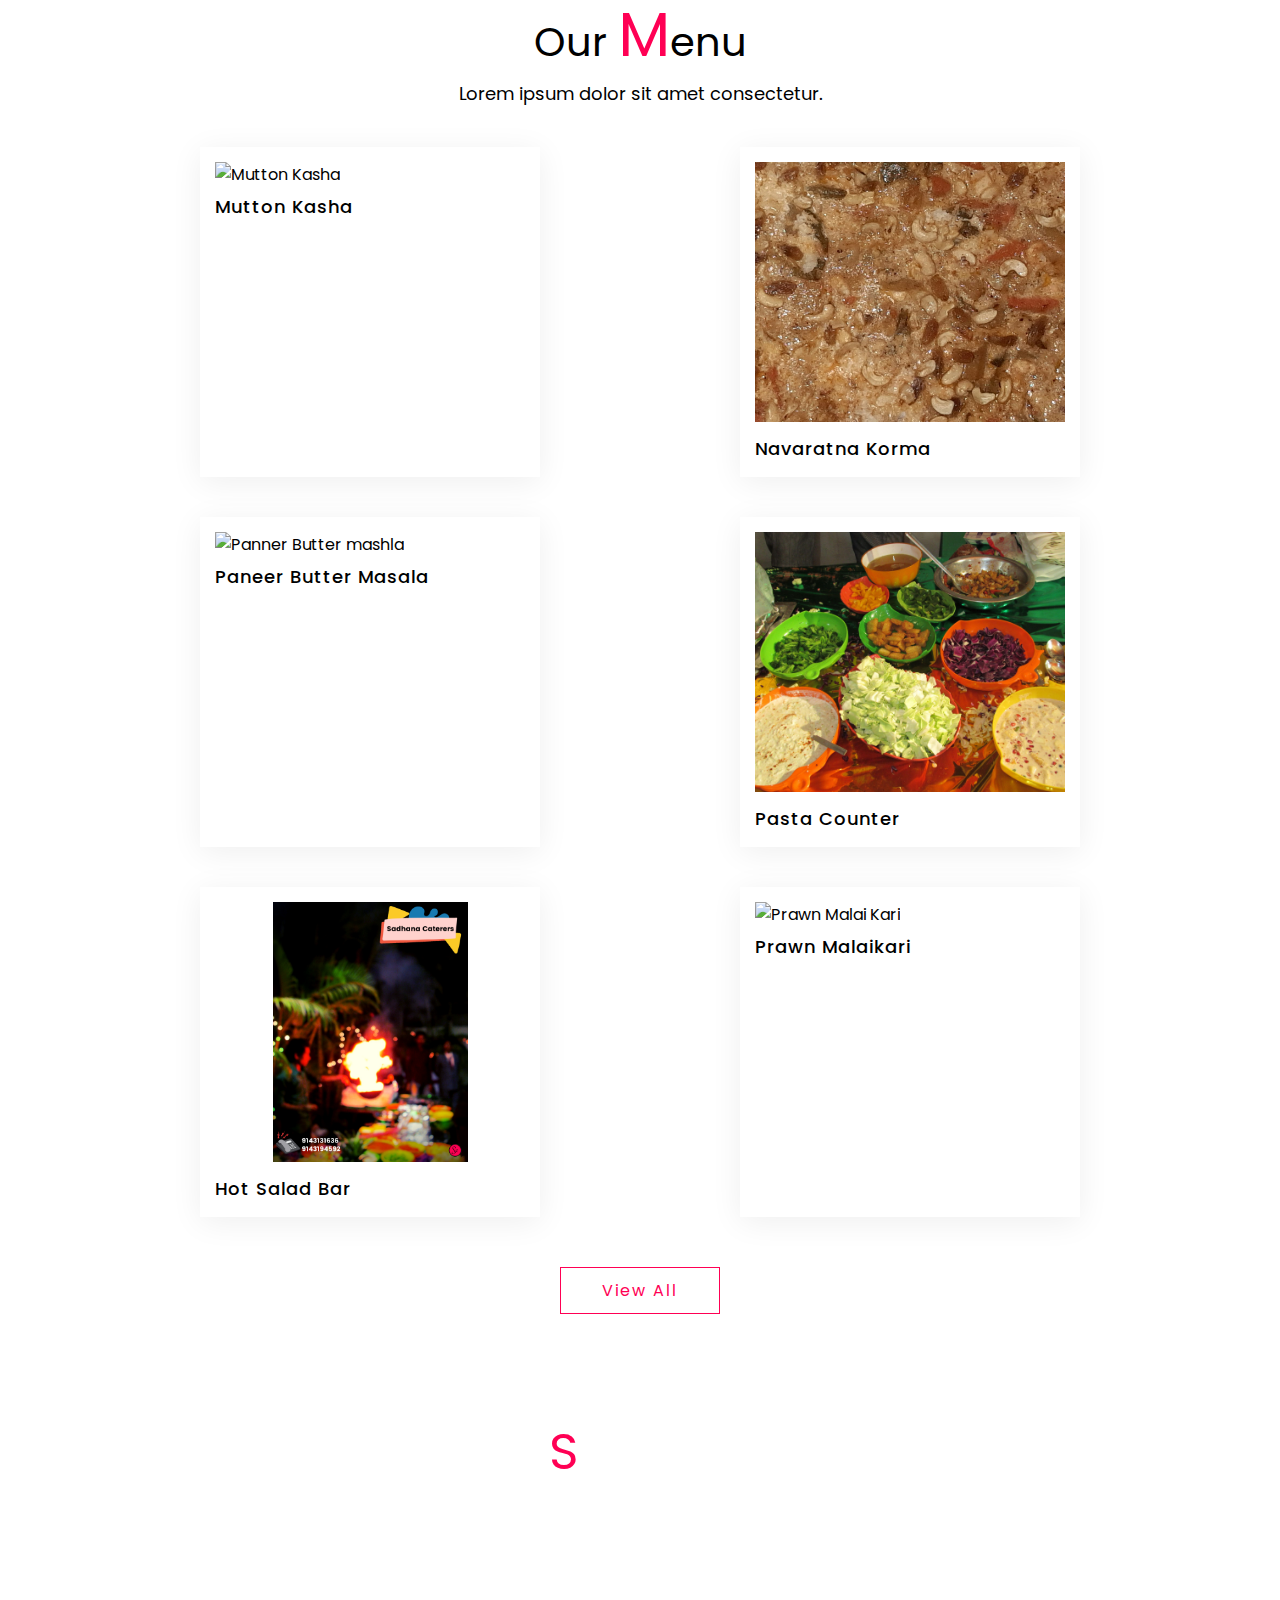
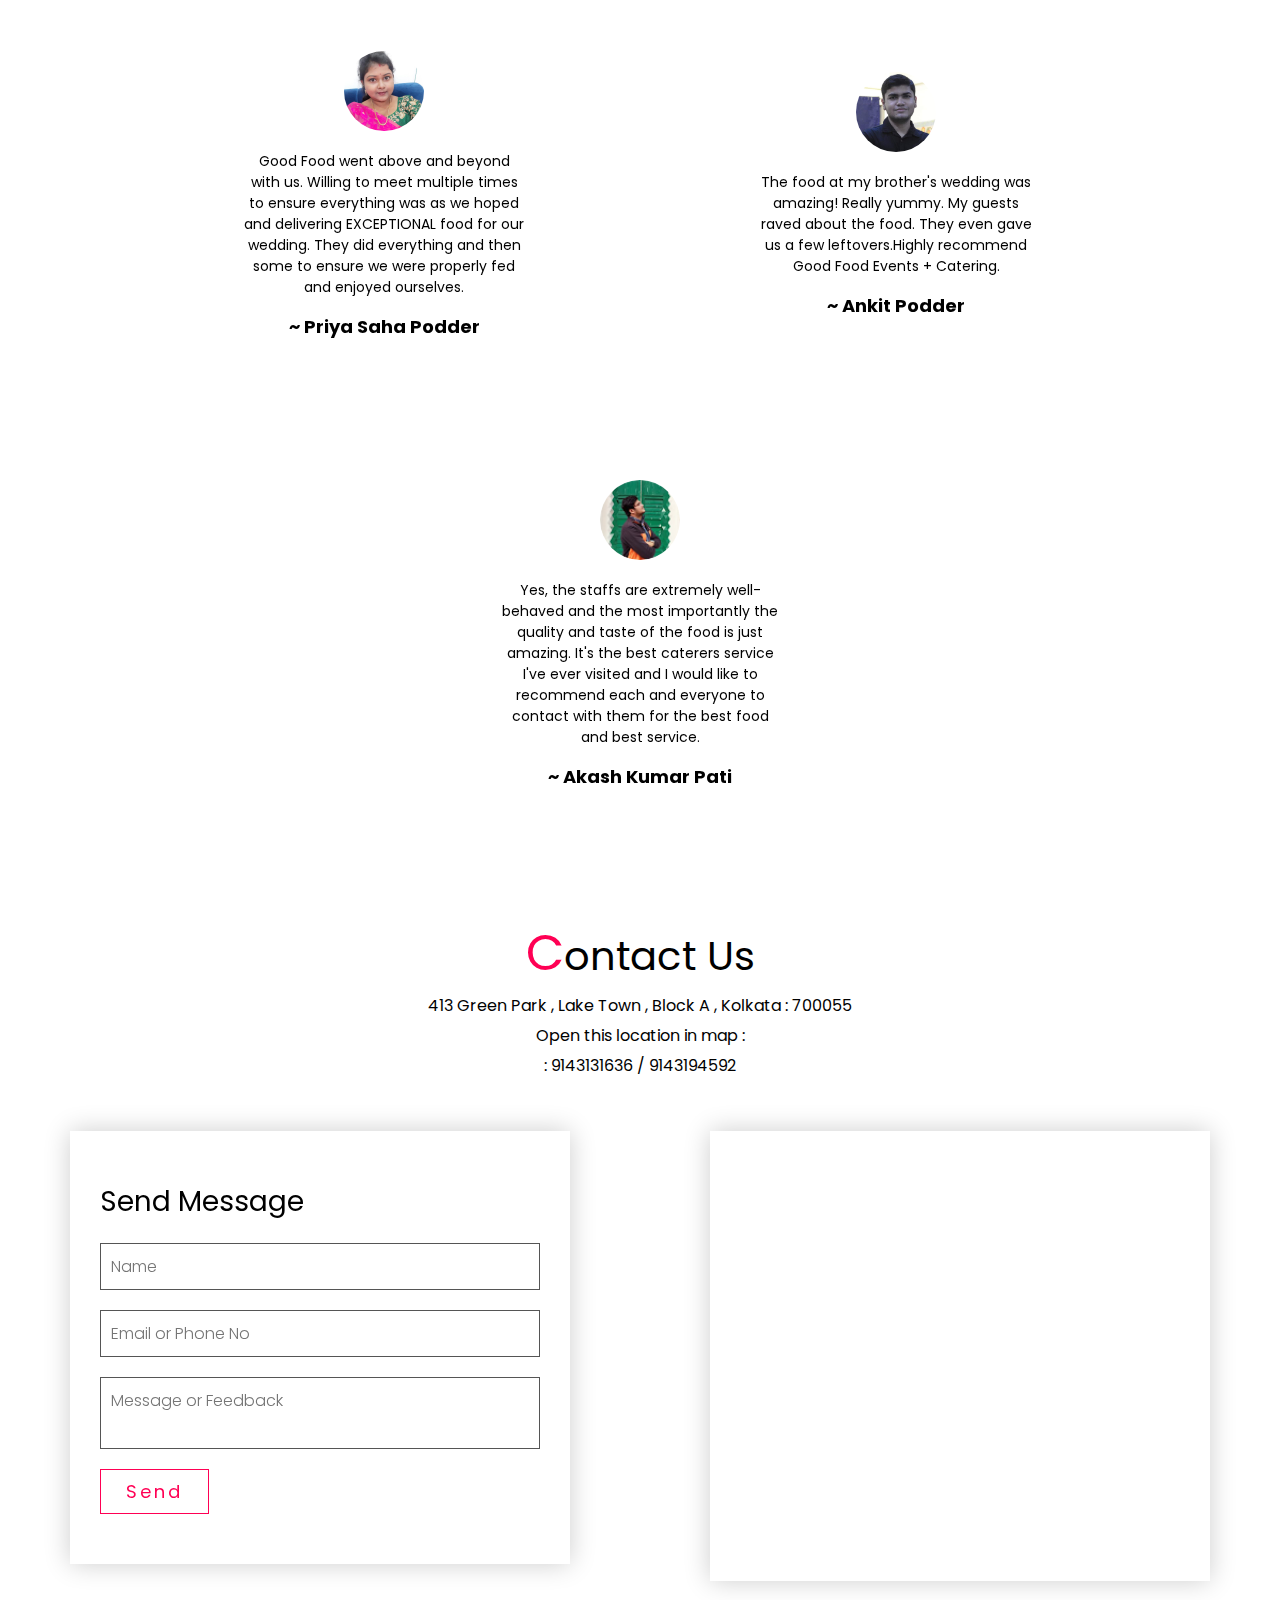
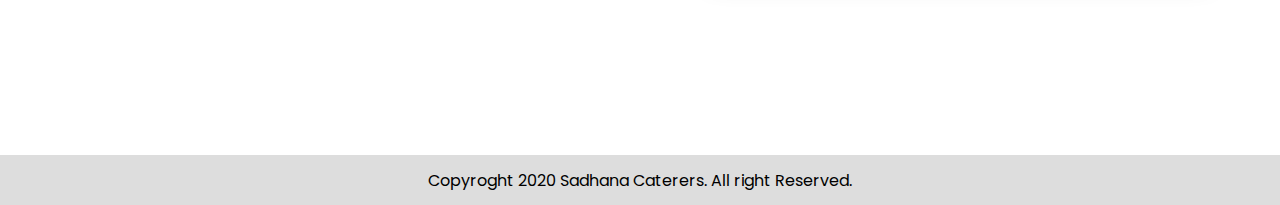
==== commit d64169d8: "pics changed" ====
--- a/index.html
+++ b/index.html
@@ -106,7 +106,7 @@
             <p>Lorem ipsum dolor sit amet consectetur.</p>
             <div class="container">
                 <div class="img">
-                    <img src="./images/menu/mutton kasha.jpg" onclick="imageclick(0)" alt="Mutton Kasha">
+                    <img src="./images/menu/Mutton Kosha sadhana caterers.png" onclick="imageclick(0)" alt="Mutton Kasha">
                     <p>Mutton Kasha</p>
                 </div>
                 <div class="img">
@@ -114,7 +114,7 @@
                     <p>Navaratna Korma</p>
                 </div>
                 <div class="img">
-                    <img src="./images/menu/panner2.jpg" onclick="imageclick(2)" alt="Panner Butter mashla">
+                    <img src="./images/menu/best caterer in kolkata matar paneer.png" onclick="imageclick(2)" alt="Panner Butter mashla">
                     <p>Paneer Butter Masala</p>
                 </div>
 
@@ -123,11 +123,11 @@
                     <p>Pasta Counter</p>
                 </div>
                 <div class="img">
-                    <img src="./images/menu/hotsaladbar.JPG" onclick="imageclick(4)" style="object-fit: contain" alt="Hot Salad Bar">
+                    <img src="./images/menu/hot salad bar sadhana catereres.png" onclick="imageclick(4)" style="object-fit: contain" alt="Hot Salad Bar">
                     <p>Hot Salad Bar</p>
                 </div>
                 <div class="img" id="img_last">
-                    <img src="./images/menu/prawn.jpg" onclick="imageclick(5)" alt="Prawn Malai Kari">
+                    <img src="./images/menu/best caterers near me prawn malai curry.png" onclick="imageclick(5)" alt="Prawn Malai Kari">
                     <p>Prawn Malaikari</p>
                 </div>
                 <!-- Hide this pics Initially -->
@@ -144,7 +144,7 @@
                     <p>Mocktail Counter</p>
                 </div>
                 <div class="img hide">
-                    <img src="./images/menu/pan.jpg" onclick="imageclick(9)" alt="Pan">
+                    <img src="./images/menu/pan counter by sadhana caterers.png" onclick="imageclick(9)" alt="Pan">
                     <p>Pan</p>
                 </div>
                 <div class="img hide">
